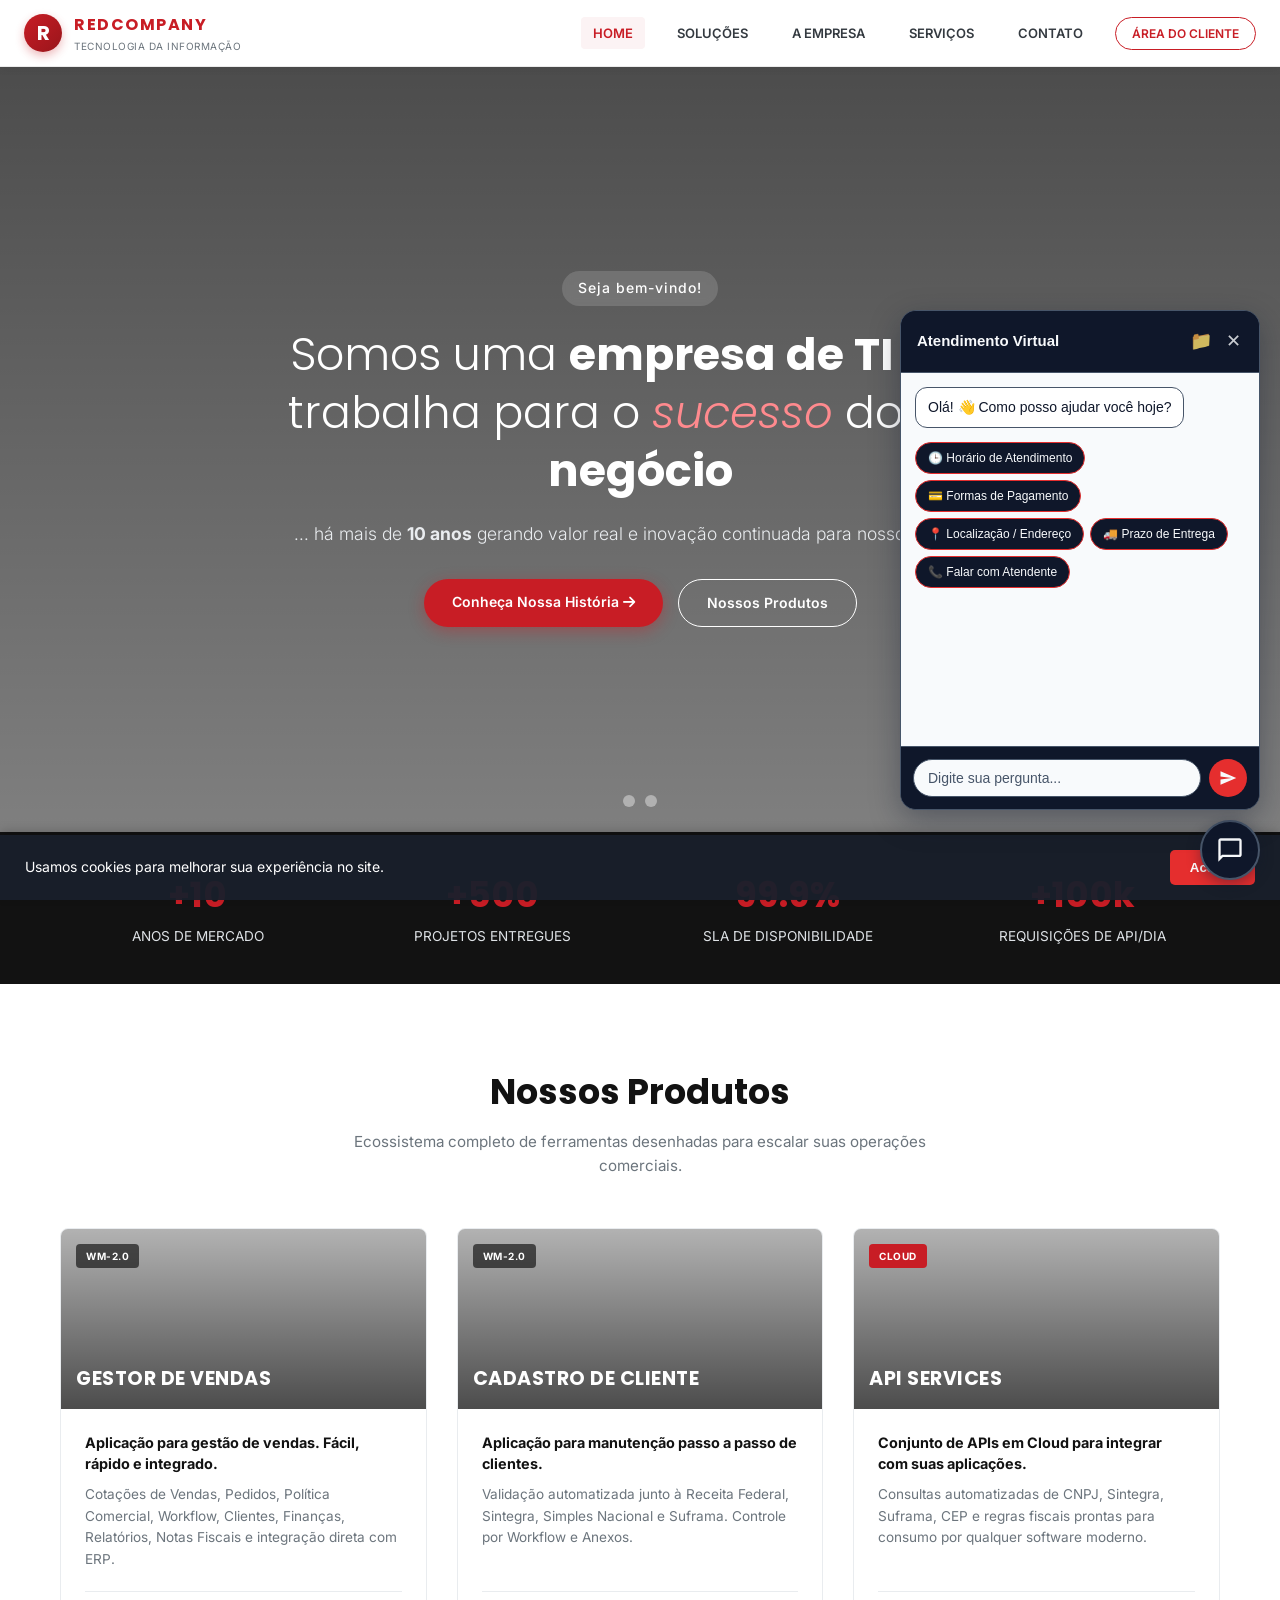
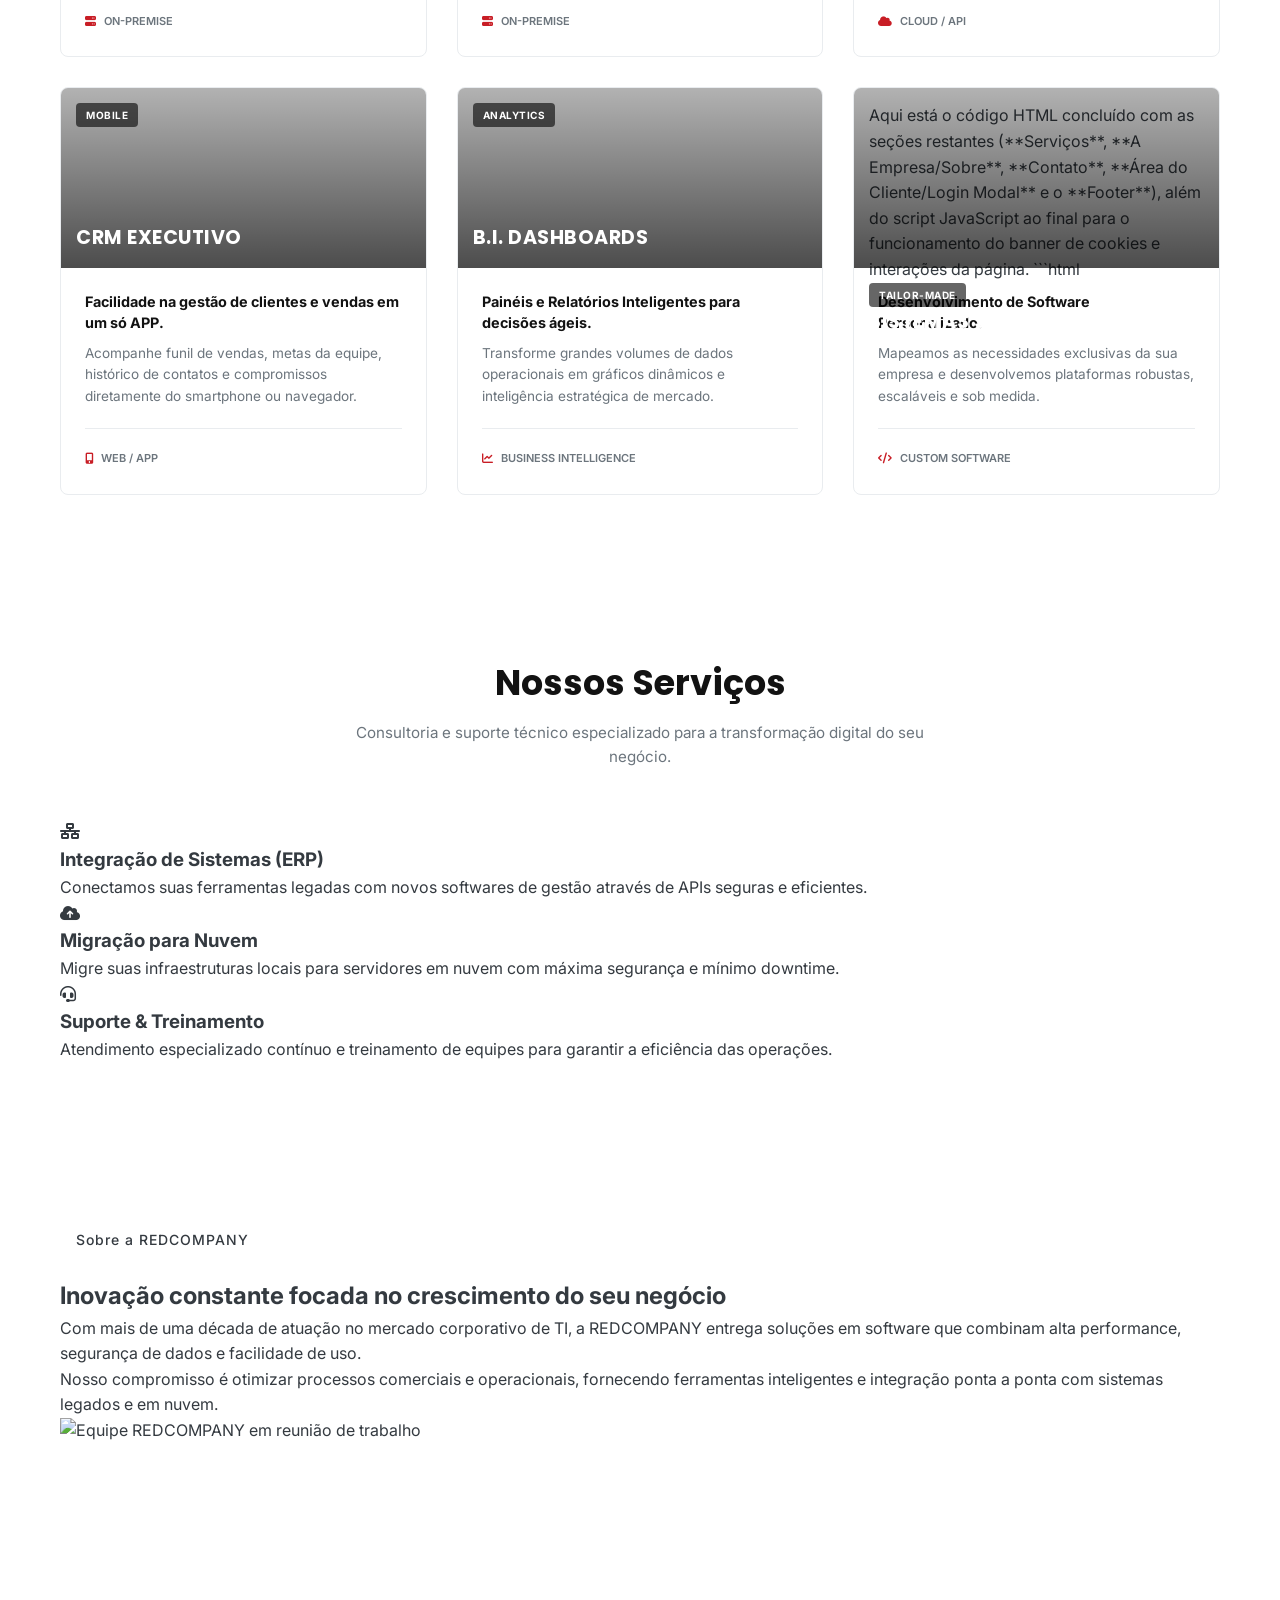
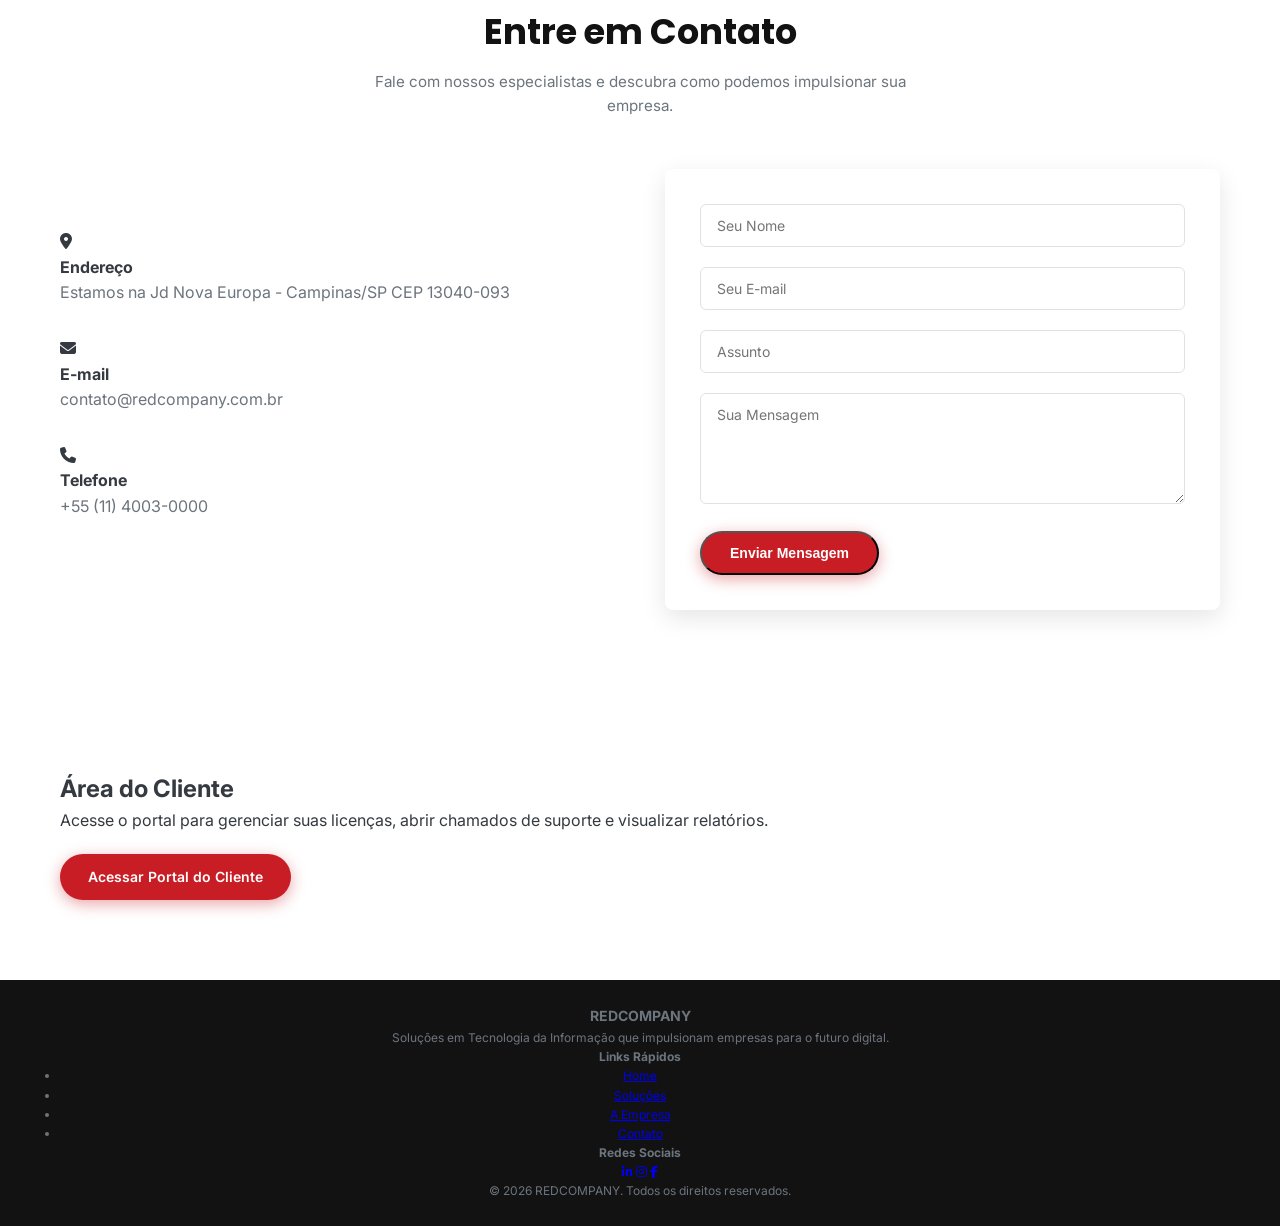
==== index.html @ 2eab1386 "Add files via upload" ====
<!DOCTYPE html>
<html lang="pt-BR">
<head>
    <meta charset="UTF-8">
    <meta name="viewport" content="width=device-width, initial-scale=1.0">
    <title>REDCOMPANY | Soluções em Tecnologia da Informação</title>
    
    <!-- Google Fonts -->
    <link rel="preconnect" href="https://fonts.googleapis.com">
    <link rel="preconnect" href="https://fonts.gstatic.com" crossorigin>
    <link href="https://fonts.googleapis.com/css2?family=Inter:wght@300;400;500;600;700&family=Poppins:wght@400;600;700&display=swap" rel="stylesheet">
    
    <!-- FontAwesome Icons -->
    <link rel="stylesheet" href="https://cdnjs.cloudflare.com/ajax/libs/font-awesome/6.5.1/css/all.min.css">
    
    <!-- Custom CSS -->
    <link rel="stylesheet" href="style.css">
</head>
<body>

<script src="chatbot.js"></script>
<script>
  // Inicializa o chatbot apontando para a sua base de dados extra em JSON
  initChatbot({
    jsonUrl: 'minha-base-dados.json'
  });
</script>

    <!-- Header / Navegação -->
    <header class="navbar" id="header">
        <div class="nav-container">
            <a href="#" class="logo">
                <div class="logo-badge">R</div>
                <div class="logo-text">
                    <span class="brand-name">REDCOMPANY</span>
                    <span class="brand-sub">Tecnologia da Informação</span>
                </div>
            </a>

            <!-- Checkbox Hack para Menu Mobile sem JS -->
            <input type="checkbox" id="menu-toggle" class="menu-toggle-checkbox">
            <label for="menu-toggle" class="mobile-toggle" aria-label="Abrir Menu">
                <i class="fas fa-bars"></i>
            </label>

            <nav class="nav-links" id="nav-menu">
                <ul>
                    <li><a href="#hero" class="nav-link active">Home</a></li>
                    <li><a href="#produtos" class="nav-link">Soluções</a></li>
                    <li><a href="#empresa" class="nav-link">A Empresa</a></li>
                    <li><a href="#servicos" class="nav-link">Serviços</a></li>
                    <li><a href="#contato" class="nav-link">Contato</a></li>
                    <li><a href="#area-cliente" class="btn-primary-outline">Área do Cliente</a></li>
                </ul>
            </nav>
        </div>
    </header>

    <!-- Side Anchor Navigation -->
    <aside class="side-dots-nav">
        <a href="#hero" class="side-link" data-title="Início"><span class="dot"></span></a>
        <a href="#produtos" class="side-link" data-title="Produtos"><span class="dot"></span></a>
        <a href="#empresa" class="side-link" data-title="Sobre Nós"><span class="dot"></span></a>
        <a href="#contato" class="side-link" data-title="Contato"><span class="dot"></span></a>
    </aside>

    <!-- Hero / Slider Section (Carrossel 100% CSS) -->
    <section id="hero" class="hero-slider">
        <div class="slider-wrapper">
            
            <!-- Slide 1 -->
            <div id="slide-1" class="slide" style="background-image: url('https://images.unsplash.com/photo-1497366216548-37526070297c?auto=format&fit=crop&w=1920&q=80');">
                <div class="slide-overlay"></div>
                <div class="slide-content">
                    <span class="badge-subtitle">Seja bem-vindo!</span>
                    <h1>Somos uma <span>empresa de TI</span> que trabalha para o <em>sucesso</em> do seu <strong>negócio</strong></h1>
                    <p>... há mais de <strong>10 anos</strong> gerando valor real e inovação continuada para nossos clientes.</p>
                    <div class="hero-actions">
                        <a href="#empresa" class="btn-hero-primary">Conheça Nossa História <i class="fas fa-arrow-right"></i></a>
                        <a href="#produtos" class="btn-hero-secondary">Nossos Produtos</a>
                    </div>
                </div>
            </div>

            <!-- Slide 2 -->
            <div id="slide-2" class="slide" style="background-image: url('https://images.unsplash.com/photo-1504384308090-c894fdcc538d?auto=format&fit=crop&w=1920&q=80');">
                <div class="slide-overlay"></div>
                <div class="slide-content">
                    <span class="badge-subtitle">Transformação Digital</span>
                    <h1>Sistemas em Nuvem com <span>Alta Performance</span> e Segurança</h1>
                    <p>Potencialize a gestão comercial e a tomada de decisões com nossa suíte de softwares executivos.</p>
                    <div class="hero-actions">
                        <a href="#produtos" class="btn-hero-primary">Explorar Soluções <i class="fas fa-arrow-right"></i></a>
                    </div>
                </div>
            </div>

        </div>

        <!-- Pontos de Navegação do Slider (CSS Anchor Scroll) -->
        <div class="slider-dots">
            <a href="#slide-1" class="dot" aria-label="Slide 1"></a>
            <a href="#slide-2" class="dot" aria-label="Slide 2"></a>
        </div>
    </section>

    <!-- Stats / Metrics Section -->
    <section class="stats-bar" id="empresa">
        <div class="container stats-grid">
            <div class="stat-item">
                <span class="stat-number">+10</span>
                <span class="stat-label">Anos de Mercado</span>
            </div>
            <div class="stat-item">
                <span class="stat-number">+500</span>
                <span class="stat-label">Projetos Entregues</span>
            </div>
            <div class="stat-item">
                <span class="stat-number">99.9%</span>
                <span class="stat-label">SLA de Disponibilidade</span>
            </div>
            <div class="stat-item">
                <span class="stat-number">+100k</span>
                <span class="stat-label">Requisições de API/Dia</span>
            </div>
        </div>
    </section>

    <!-- Section Produtos -->
    <section id="produtos" class="section-padding">
        <div class="container">
            <div class="section-header">
                <h2>Nossos Produtos</h2>
                <p>Ecossistema completo de ferramentas desenhadas para escalar suas operações comerciais.</p>
            </div>

            <div class="cards-grid">
                <!-- Card 1 -->
                <article class="card">
                    <div class="card-image" style="background-image: url('https://images.unsplash.com/photo-1460925895917-afdab827c52f?auto=format&fit=crop&w=600&q=80');">
                        <span class="card-badge">WM-2.0</span>
                        <h3>GESTOR DE VENDAS</h3>
                    </div>
                    <div class="card-content">
                        <p class="card-subtitle">Aplicação para gestão de vendas. Fácil, rápido e integrado.</p>
                        <p class="card-description">Cotações de Vendas, Pedidos, Política Comercial, Workflow, Clientes, Finanças, Relatórios, Notas Fiscais e integração direta com ERP.</p>
                        <div class="card-footer">
                            <span class="tech-tag"><i class="fas fa-server"></i> ON-PREMISE</span>
                        </div>
                    </div>
                </article>

                <!-- Card 2 -->
                <article class="card">
                    <div class="card-image" style="background-image: url('https://images.unsplash.com/photo-1454165804606-c3d57bc86b40?auto=format&fit=crop&w=600&q=80');">
                        <span class="card-badge">WM-2.0</span>
                        <h3>CADASTRO DE CLIENTE</h3>
                    </div>
                    <div class="card-content">
                        <p class="card-subtitle">Aplicação para manutenção passo a passo de clientes.</p>
                        <p class="card-description">Validação automatizada junto à Receita Federal, Sintegra, Simples Nacional e Suframa. Controle por Workflow e Anexos.</p>
                        <div class="card-footer">
                            <span class="tech-tag"><i class="fas fa-server"></i> ON-PREMISE</span>
                        </div>
                    </div>
                </article>

                <!-- Card 3 -->
                <article class="card">
                    <div class="card-image" style="background-image: url('https://images.unsplash.com/photo-1518770660439-4636190af475?auto=format&fit=crop&w=600&q=80');">
                        <span class="card-badge highlight">CLOUD</span>
                        <h3>API SERVICES</h3>
                    </div>
                    <div class="card-content">
                        <p class="card-subtitle">Conjunto de APIs em Cloud para integrar com suas aplicações.</p>
                        <p class="card-description">Consultas automatizadas de CNPJ, Sintegra, Suframa, CEP e regras fiscais prontas para consumo por qualquer software moderno.</p>
                        <div class="card-footer">
                            <span class="tech-tag"><i class="fas fa-cloud"></i> CLOUD / API</span>
                        </div>
                    </div>
                </article>

                <!-- Card 4 -->
                <article class="card">
                    <div class="card-image" style="background-image: url('https://images.unsplash.com/photo-1551836022-d5d88e9218df?auto=format&fit=crop&w=600&q=80');">
                        <span class="card-badge">MOBILE</span>
                        <h3>CRM EXECUTIVO</h3>
                    </div>
                    <div class="card-content">
                        <p class="card-subtitle">Facilidade na gestão de clientes e vendas em um só APP.</p>
                        <p class="card-description">Acompanhe funil de vendas, metas da equipe, histórico de contatos e compromissos diretamente do smartphone ou navegador.</p>
                        <div class="card-footer">
                            <span class="tech-tag"><i class="fas fa-mobile-alt"></i> WEB / APP</span>
                        </div>
                    </div>
                </article>

                <!-- Card 5 -->
                <article class="card">
                    <div class="card-image" style="background-image: url('https://images.unsplash.com/photo-1551288049-bebda4e38f71?auto=format&fit=crop&w=600&q=80');">
                        <span class="card-badge">ANALYTICS</span>
                        <h3>B.I. DASHBOARDS</h3>
                    </div>
                    <div class="card-content">
                        <p class="card-subtitle">Painéis e Relatórios Inteligentes para decisões ágeis.</p>
                        <p class="card-description">Transforme grandes volumes de dados operacionais em gráficos dinâmicos e inteligência estratégica de mercado.</p>
                        <div class="card-footer">
                            <span class="tech-tag"><i class="fas fa-chart-line"></i> BUSINESS INTELLIGENCE</span>
                        </div>
                    </div>
                </article>

                <!-- Card 6 -->
                <article class="card">
                    <div class="card-image" style="background-image: url('https://images.unsplash.com/photo-1531403009284-440f080d1e12?auto=format&fit=crop&w=600&q=80');">
                        Aqui está o código HTML concluído com as seções restantes (**Serviços**, **A Empresa/Sobre**, **Contato**, **Área do Cliente/Login Modal** e o **Footer**), além do script JavaScript ao final para o funcionamento do banner de cookies e interações da página.

```html
                        <span class="card-badge">TAILOR-MADE</span>
                        <h3>SISTEMAS SOB MEDIDA</h3>
                    </div>
                    <div class="card-content">
                        <p class="card-subtitle">Desenvolvimento de Software Personalizado.</p>
                        <p class="card-description">Mapeamos as necessidades exclusivas da sua empresa e desenvolvemos plataformas robustas, escaláveis e sob medida.</p>
                        <div class="card-footer">
                            <span class="tech-tag"><i class="fas fa-code"></i> CUSTOM SOFTWARE</span>
                        </div>
                    </div>
                </article>
            </div>
        </div>
    </section>

    <!-- Section Serviços -->
    <section id="servicos" class="section-padding bg-light">
        <div class="container">
            <div class="section-header">
                <h2>Nossos Serviços</h2>
                <p>Consultoria e suporte técnico especializado para a transformação digital do seu negócio.</p>
            </div>

            <div class="services-grid">
                <div class="service-card">
                    <div class="service-icon">
                        <i class="fas fa-network-wired"></i>
                    </div>
                    <h3>Integração de Sistemas (ERP)</h3>
                    <p>Conectamos suas ferramentas legadas com novos softwares de gestão através de APIs seguras e eficientes.</p>
                </div>

                <div class="service-card">
                    <div class="service-icon">
                        <i class="fas fa-cloud-upload-alt"></i>
                    </div>
                    <h3>Migração para Nuvem</h3>
                    <p>Migre suas infraestruturas locais para servidores em nuvem com máxima segurança e mínimo downtime.</p>
                </div>

                <div class="service-card">
                    <div class="service-icon">
                        <i class="fas fa-headset"></i>
                    </div>
                    <h3>Suporte & Treinamento</h3>
                    <p>Atendimento especializado contínuo e treinamento de equipes para garantir a eficiência das operações.</p>
                </div>
            </div>
        </div>
    </section>

    <!-- Section A Empresa -->
    <section id="empresa-detalhes" class="section-padding">
        <div class="container company-container">
            <div class="company-text">
                <span class="badge-subtitle">Sobre a REDCOMPANY</span>
                <h2>Inovação constante focada no crescimento do seu negócio</h2>
                <p>Com mais de uma década de atuação no mercado corporativo de TI, a REDCOMPANY entrega soluções em software que combinam alta performance, segurança de dados e facilidade de uso.</p>
                <p>Nosso compromisso é otimizar processos comerciais e operacionais, fornecendo ferramentas inteligentes e integração ponta a ponta com sistemas legados e em nuvem.</p>
            </div>
            <div class="company-image">
                <img src="https://images.unsplash.com/photo-1522071820081-009f0129c71c?auto=format&fit=crop&w=800&q=80" alt="Equipe REDCOMPANY em reunião de trabalho">
            </div>
        </div>
    </section>

    <!-- Section Contato -->
    <section id="contato" class="section-padding bg-light">
        <div class="container">
            <div class="section-header">
                <h2>Entre em Contato</h2>
                <p>Fale com nossos especialistas e descubra como podemos impulsionar sua empresa.</p>
            </div>

            <div class="contact-grid">
                <div class="contact-info">
                    <div class="info-item">
                        <i class="fas fa-map-marker-alt"></i>
                        <div>
                            <h4>Endereço</h4>
                            <p>Estamos na Jd Nova Europa - Campinas/SP CEP 13040-093</p>
                        </div>
                    </div>

                    <div class="info-item">
                        <i class="fas fa-envelope"></i>
                        <div>
                            <h4>E-mail</h4>
                            <p>contato@redcompany.com.br</p>
                        </div>
                    </div>

                    <div class="info-item">
                        <i class="fas fa-phone"></i>
                        <div>
                            <h4>Telefone</h4>
                            <p>+55 (11) 4003-0000</p>
                        </div>
                    </div>
                </div>

                <form class="contact-form">
                    <div class="form-group">
                        <input type="text" placeholder="Seu Nome" required>
                    </div>
                    <div class="form-group">
                        <input type="email" placeholder="Seu E-mail" required>
                    </div>
                    <div class="form-group">
                        <input type="text" placeholder="Assunto">
                    </div>
                    <div class="form-group">
                        <textarea rows="5" placeholder="Sua Mensagem" required></textarea>
                    </div>
                    <button type="submit" class="btn-hero-primary">Enviar Mensagem</button>
                </form>
            </div>
        </div>
    </section>

    <!-- Section Área do Cliente (Acesso) -->
    <section id="area-cliente" class="section-padding">
        <div class="container text-center">
            <h2>Área do Cliente</h2>
            <p>Acesse o portal para gerenciar suas licenças, abrir chamados de suporte e visualizar relatórios.</p>
            <a href="#" class="btn-hero-primary" style="margin-top: 20px; display: inline-block;">Acessar Portal do Cliente</a>
        </div>
    </section>

    <!-- Footer -->
    <footer class="footer">
        <div class="container footer-grid">
            <div class="footer-brand">
                <h3>REDCOMPANY</h3>
                <p>Soluções em Tecnologia da Informação que impulsionam empresas para o futuro digital.</p>
            </div>
            <div class="footer-links">
                <h4>Links Rápidos</h4>
                <ul>
                    <li><a href="#hero">Home</a></li>
                    <li><a href="#produtos">Soluções</a></li>
                    <li><a href="#empresa">A Empresa</a></li>
                    <li><a href="#contato">Contato</a></li>
                </ul>
            </div>
            <div class="footer-social">
                <h4>Redes Sociais</h4>
                <div class="social-icons">
                    <a href="#" aria-label="LinkedIn"><i class="fab fa-linkedin-in"></i></a>
                    <a href="#" aria-label="Instagram"><i class="fab fa-instagram"></i></a>
                    <a href="#" aria-label="Facebook"><i class="fab fa-facebook-f"></i></a>
                </div>
            </div>
        </div>
        <div class="footer-bottom">
            <p>&copy; 2026 REDCOMPANY. Todos os direitos reservados.</p>
        </div>
    </footer>

    <div id="cookie-banner" class="banner-cookies">
    <p>Usamos cookies para melhorar sua experiência no site.</p>
    <button id="btn-aceitar" class="btn-cookies">Aceitar</button>
</div>


</body>
</html>
---- style.css ----
.banner-cookies {
    position: fixed; /* Mantém a barra fixa mesmo ao rolar a página */
    bottom: 0;
    left: 0;
    width: 100%;
    background-color: rgba(26, 32, 44, 0.95); /* Fundo escuro com leve transparência */
    color: #ffffff;
    padding: 15px 25px;
    display: flex;
    justify-content: space-between;
    align-items: center;
    gap: 20px;
    box-shadow: 0 -4px 10px rgba(0, 0, 0, 0.2);
    z-index: 9999; /* Garante que fique sobre todos os outros elementos */
    font-size: 14px;
}

/* Botão de aceite */
.btn-cookies {
    background-color: #E52E2E;
    color: #ffffff;
    border: none;
    padding: 10px 20px;
    border-radius: 5px;
    font-weight: bold;
    cursor: pointer;
    white-space: nowrap; /* Impede que o texto do botão quebre em duas linhas */
    transition: background-color 0.3s ease;
}

.btn-cookies:hover {
    background-color: #941919;
}

/* Classe utilitária para ocultar o banner */
.oculto {
    display: none !important;

}  

/* ==========================================================================
   Design System & Variáveis Global
   ========================================================================== */
:root {
    --primary: #c81d25;
    --primary-dark: #99151b;
    --primary-light: #f8d7da;
    --dark: #121212;
    --dark-surface: #1e1e1e;
    --gray-100: #f8f9fa;
    --gray-200: #e9ecef;
    --gray-300: #dee2e6;
    --gray-600: #6c757d;
    --gray-800: #343a40;
    --white: #ffffff;
    
    --font-main: 'Inter', sans-serif;
    --font-heading: 'Poppins', sans-serif;

    --transition: all 0.3s ease-in-out;
    --shadow-sm: 0 2px 8px rgba(0,0,0,0.06);
    --shadow-md: 0 8px 24px rgba(0,0,0,0.1);
    --shadow-lg: 0 16px 32px rgba(0,0,0,0.15);
    --radius: 8px;
}

/* Reset Moderno */
*, *::before, *::after {
    margin: 0;
    padding: 0;
    box-sizing: border-box;
}

html {
    scroll-behavior: smooth;
}

body {
    font-family: var(--font-main);
    color: var(--gray-800);
    background-color: var(--white);
    line-height: 1.6;
    overflow-x: hidden;
}

.container {
    max-width: 1200px;
    margin: 0 auto;
    padding: 0 20px;
}

/* ==========================================================================
   Header & Navbar (Glassmorphism & Menu Hamburger 100% CSS)
   ========================================================================== */
.navbar {
    position: sticky;
    top: 0;
    left: 0;
    width: 100%;
    z-index: 1000;
    background: rgba(255, 255, 255, 0.95);
    backdrop-filter: blur(10px);
    border-bottom: 1px solid rgba(0, 0, 0, 0.08);
    box-shadow: var(--shadow-sm);
}

.nav-container {
    max-width: 1280px;
    margin: 0 auto;
    display: flex;
    justify-content: space-between;
    align-items: center;
    padding: 12px 24px;
}

.logo {
    display: flex;
    align-items: center;
    gap: 12px;
    text-decoration: none;
}

.logo-badge {
    width: 38px;
    height: 38px;
    background: linear-gradient(135deg, var(--primary), var(--primary-dark));
    color: var(--white);
    font-family: var(--font-heading);
    font-weight: 700;
    font-size: 20px;
    display: flex;
    align-items: center;
    justify-content: center;
    border-radius: 50%;
    box-shadow: 0 4px 10px rgba(200, 29, 37, 0.3);
}

.logo-text {
    display: flex;
    flex-direction: column;
}

.brand-name {
    font-family: var(--font-heading);
    font-weight: 700;
    font-size: 16px;
    color: var(--primary);
    letter-spacing: 1.5px;
}

.brand-sub {
    font-size: 10px;
    color: var(--gray-600);
    text-transform: uppercase;
    letter-spacing: 0.5px;
}

.nav-links ul {
    display: flex;
    list-style: none;
    align-items: center;
    gap: 20px;
}

.nav-link {
    text-decoration: none;
    color: var(--gray-800);
    font-size: 13px;
    font-weight: 600;
    text-transform: uppercase;
    padding: 8px 12px;
    border-radius: 4px;
    transition: var(--transition);
}

.nav-link:hover, .nav-link.active {
    color: var(--primary);
    background-color: rgba(200, 29, 37, 0.05);
}

.btn-primary-outline {
    text-decoration: none;
    color: var(--primary);
    border: 1.5px solid var(--primary);
    padding: 8px 16px;
    border-radius: 20px;
    font-size: 12px;
    font-weight: 600;
    text-transform: uppercase;
    transition: var(--transition);
}

.btn-primary-outline:hover {
    background-color: var(--primary);
    color: var(--white);
}

/* Oculta Checkbox para controle Mobile */
.menu-toggle-checkbox {
    display: none;
}

.mobile-toggle {
    display: none;
    font-size: 22px;
    color: var(--gray-800);
    cursor: pointer;
}

/* ==========================================================================
   Navegação Lateral Direita (Side Dots Nav)
   ========================================================================== */
.side-dots-nav {
    position: fixed;
    right: 20px;
    top: 50%;
    transform: translateY(-50%);
    z-index: 900;
    display: flex;
    flex-direction: column;
    gap: 16px;
}

.side-link {
    position: relative;
    display: flex;
    align-items: center;
    text-decoration: none;
}

.side-link .dot {
    width: 10px;
    height: 10px;
    border-radius: 50%;
    background-color: rgba(0, 0, 0, 0.2);
    border: 2px solid transparent;
    transition: var(--transition);
}

.side-link:hover .dot {
    background-color: var(--primary);
    transform: scale(1.3);
}

.side-link::before {
    content: attr(data-title);
    position: absolute;
    right: 22px;
    background: var(--dark);
    color: var(--white);
    padding: 4px 8px;
    border-radius: 4px;
    font-size: 11px;
    white-space: nowrap;
    opacity: 0;
    pointer-events: none;
    transition: var(--transition);
}

.side-link:hover::before {
    opacity: 1;
    right: 28px;
}

/* ==========================================================================
   Hero Section / Slider (100% CSS Scroll Snap)
   ========================================================================== */
.hero-slider {
    position: relative;
    height: 85vh;
    min-height: 550px;
}

.slider-wrapper {
    display: flex;
    width: 100%;
    height: 100%;
    overflow-x: auto;
    scroll-snap-type: x mandatory;
    scroll-behavior: smooth;
    scrollbar-width: none; /* Firefox */
}

.slider-wrapper::-webkit-scrollbar {
    display: none; /* Chrome/Safari */
}

.slide {
    flex: 0 0 100%;
    width: 100%;
    height: 100%;
    scroll-snap-align: start;
    background-size: cover;
    background-position: center;
    position: relative;
    display: flex;
    align-items: center;
    justify-content: center;
}

.slide-overlay {
    position: absolute;
    inset: 0;
    background: linear-gradient(180deg, rgba(0, 0, 0, 0.7) 0%, rgba(0, 0, 0, 0.5) 100%);
}

.slide-content {
    position: relative;
    z-index: 2;
    max-width: 850px;
    text-align: center;
    color: var(--white);
    padding: 0 20px;
}

.badge-subtitle {
    display: inline-block;
    padding: 6px 16px;
    background: rgba(255, 255, 255, 0.15);
    backdrop-filter: blur(5px);
    border-radius: 20px;
    font-size: 14px;
    font-weight: 500;
    margin-bottom: 20px;
    letter-spacing: 1px;
}

.slide-content h1 {
    font-family: var(--font-heading);
    font-size: 2.8rem;
    font-weight: 300;
    line-height: 1.3;
    margin-bottom: 20px;
}

.slide-content h1 span, .slide-content h1 strong {
    font-weight: 700;
    color: var(--white);
}

.slide-content h1 em {
    font-style: italic;
    color: #ff8a8e;
}

.slide-content p {
    font-size: 1.1rem;
    font-weight: 300;
    color: var(--gray-200);
    margin-bottom: 30px;
}

.hero-actions {
    display: flex;
    gap: 15px;
    justify-content: center;
}

.btn-hero-primary {
    background-color: var(--primary);
    color: var(--white);
    padding: 12px 28px;
    border-radius: 30px;
    text-decoration: none;
    font-weight: 600;
    font-size: 14px;
    transition: var(--transition);
    box-shadow: 0 4px 15px rgba(200, 29, 37, 0.4);
}

.btn-hero-primary:hover {
    background-color: var(--primary-dark);
    transform: translateY(-2px);
}

.btn-hero-secondary {
    background: transparent;
    color: var(--white);
    border: 1px solid var(--white);
    padding: 12px 28px;
    border-radius: 30px;
    text-decoration: none;
    font-weight: 600;
    font-size: 14px;
    transition: var(--transition);
}

.btn-hero-secondary:hover {
    background: var(--white);
    color: var(--dark);
}

/* Pontos de Navegação do Slider */
.slider-dots {
    position: absolute;
    bottom: 25px;
    left: 50%;
    transform: translateX(-50%);
    display: flex;
    gap: 10px;
    z-index: 10;
}

.slider-dots .dot {
    width: 12px;
    height: 12px;
    border-radius: 50%;
    background: rgba(255, 255, 255, 0.4);
    transition: var(--transition);
}

.slider-dots .dot:hover {
    background: var(--white);
    transform: scale(1.2);
}

/* ==========================================================================
   Barra de Estatísticas
   ========================================================================== */
.stats-bar {
    background-color: var(--dark);
    color: var(--white);
    padding: 35px 0;
}

.stats-grid {
    display: grid;
    grid-template-columns: repeat(auto-fit, minmax(200px, 1fr));
    gap: 20px;
    text-align: center;
}

.stat-number {
    display: block;
    font-family: var(--font-heading);
    font-size: 2.2rem;
    font-weight: 700;
    color: var(--primary);
}

.stat-label {
    font-size: 0.85rem;
    color: var(--gray-300);
    text-transform: uppercase;
}

/* ==========================================================================
   Seção de Produtos e Cards
   ========================================================================== */
.section-padding {
    padding: 80px 0;
}

.section-header {
    text-align: center;
    max-width: 600px;
    margin: 0 auto 50px;
}

.section-header h2 {
    font-family: var(--font-heading);
    font-size: 2.2rem;
    color: var(--dark);
    margin-bottom: 10px;
}

.section-header p {
    color: var(--gray-600);
    font-size: 0.95rem;
}

.cards-grid {
    display: grid;
    grid-template-columns: repeat(auto-fit, minmax(320px, 1fr));
    gap: 30px;
}

.card {
    background: var(--white);
    border-radius: var(--radius);
    border: 1px solid var(--gray-200);
    overflow: hidden;
    display: flex;
    flex-direction: column;
    transition: var(--transition);
}

.card:hover {
    transform: translateY(-8px);
    box-shadow: var(--shadow-lg);
    border-color: rgba(200, 29, 37, 0.2);
}

.card-image {
    height: 180px;
    background-size: cover;
    background-position: center;
    position: relative;
    padding: 15px;
    display: flex;
    flex-direction: column;
    justify-content: space-between;
}

.card-image::before {
    content: '';
    position: absolute;
    inset: 0;
    background: linear-gradient(180deg, rgba(0, 0, 0, 0.3) 0%, rgba(0, 0, 0, 0.7) 100%);
}

.card-badge {
    position: relative;
    z-index: 2;
    align-self: flex-start;
    background: rgba(0, 0, 0, 0.6);
    color: var(--white);
    padding: 4px 10px;
    font-size: 10px;
    font-weight: 700;
    border-radius: 4px;
    letter-spacing: 0.5px;
}

.card-badge.highlight {
    background: var(--primary);
}

.card-image h3 {
    position: relative;
    z-index: 2;
    color: var(--white);
    font-family: var(--font-heading);
    font-size: 1.2rem;
    letter-spacing: 0.5px;
}

.card-content {
    padding: 24px;
    display: flex;
    flex-direction: column;
    flex-grow: 1;
}

.card-subtitle {
    font-size: 0.9rem;
    font-weight: 700;
    color: var(--dark);
    margin-bottom: 10px;
    line-height: 1.4;
}

.card-description {
    font-size: 0.85rem;
    color: var(--gray-600);
    margin-bottom: 20px;
    flex-grow: 1;
}

.card-footer {
    padding-top: 15px;
    border-top: 1px solid var(--gray-200);
}

.tech-tag {
    font-size: 11px;
    font-weight: 600;
    color: var(--gray-600);
}

.tech-tag i {
    margin-right: 5px;
    color: var(--primary);
}

/* ==========================================================================
   Contato Section & Form
   ========================================================================== */
.contact-section {
    background-color: var(--gray-100);
    padding: 80px 0;
}

.contact-grid {
    display: grid;
    grid-template-columns: 1fr 1fr;
    gap: 50px;
    align-items: center;
}

.contact-info h2 {
    font-family: var(--font-heading);
    font-size: 2.2rem;
    color: var(--dark);
    margin-bottom: 15px;
}

.contact-info p {
    color: var(--gray-600);
    margin-bottom: 30px;
}

.contact-details {
    display: flex;
    flex-direction: column;
    gap: 20px;
}

.detail-item {
    display: flex;
    align-items: center;
    gap: 15px;
}

.detail-item i {
    width: 45px;
    height: 45px;
    background: var(--white);
    color: var(--primary);
    border-radius: 50%;
    display: flex;
    align-items: center;
    justify-content: center;
    box-shadow: var(--shadow-sm);
}

.contact-form {
    background: var(--white);
    padding: 35px;
    border-radius: var(--radius);
    box-shadow: var(--shadow-md);
}

.form-group {
    margin-bottom: 20px;
}

.form-group input, .form-group textarea {
    width: 100%;
    padding: 12px 16px;
    border: 1px solid var(--gray-300);
    border-radius: 6px;
    font-family: var(--font-main);
    font-size: 14px;
    transition: var(--transition);
}

.form-group input:focus, .form-group textarea:focus {
    outline: none;
    border-color: var(--primary);
    box-shadow: 0 0 0 3px rgba(200, 29, 37, 0.1);
}

.btn-submit {
    width: 100%;
    background-color: var(--dark);
    color: var(--white);
    border: none;
    padding: 14px;
    border-radius: 6px;
    font-weight: 600;
    font-size: 14px;
    cursor: pointer;
    transition: var(--transition);
}

.btn-submit:hover {
    background-color: var(--primary);
}

/* Footer */
footer {
    background: var(--dark);
    color: var(--gray-600);
    padding: 25px 0;
    text-align: center;
    font-size: 12px;
}

/* Botão Flutuante */
.floating-btn {
    position: fixed;
    bottom: 25px;
    right: 25px;
    background-color: var(--dark);
    color: var(--white);
    padding: 12px 20px;
    border-radius: 30px;
    text-decoration: none;
    font-size: 12px;
    font-weight: 600;
    display: flex;
    align-items: center;
    gap: 8px;
    box-shadow: var(--shadow-md);
    z-index: 999;
    transition: var(--transition);
}

.floating-btn:hover {
    background-color: var(--primary);
    transform: scale(1.05);
}

/* ==========================================================================
   Responsividade & Funcionalidades CSS Puramente Nativas
   ========================================================================== */
@media (max-width: 992px) {
    .contact-grid

    /* Container do Banner */
.banner-box {
  position: fixed;
  bottom: 20px;
  right: 20px;
  width: 280px;               /* Tamanho compacto */
  background-color: #0F172A; /* Azul escuro / Fundo principal */
  color: #F8FAFC;            /* Texto claro */
  padding: 16px;
  border-radius: 16px;        /* Bordas arredondadas */
  box-shadow: 0 10px 25px rgba(0, 0, 0, 0.3); /* Sombra marcante atrás */
  border: 1px solid #475569;  /* Borda sutil de apoio */
  z-index: 9999;
  font-family: sans-serif;
  
  /* Animação suave para sumir */
  transition: opacity 0.3s ease, transform 0.3s ease;
}

.banner-box p {
  margin: 0 0 12px 0;
  font-size: 14px;
  line-height: 1.4;
  color: #F8FAFC;
}

/* Botões */
.banner-actions {
  display: flex;
  justify-content: flex-end;
}

.btn-primary {
  background-color: #E52E2E; /* Vermelho destacado */
  color: #F8FAFC;
  border: none;
  padding: 8px 16px;
  border-radius: 20px;       /* Botão bem redondo */
  font-weight: bold;
  cursor: pointer;
  transition: background-color 0.2s ease;
}

.btn-primary:hover {
  background-color: #2563EB; /* Transição para o azul ao passar o mouse */
}

/* Classe aplicada via JS para fechar */
.banner-box.hidden {
  opacity: 0;
  transform: translateY(20px);
  pointer-events: none;
}

}
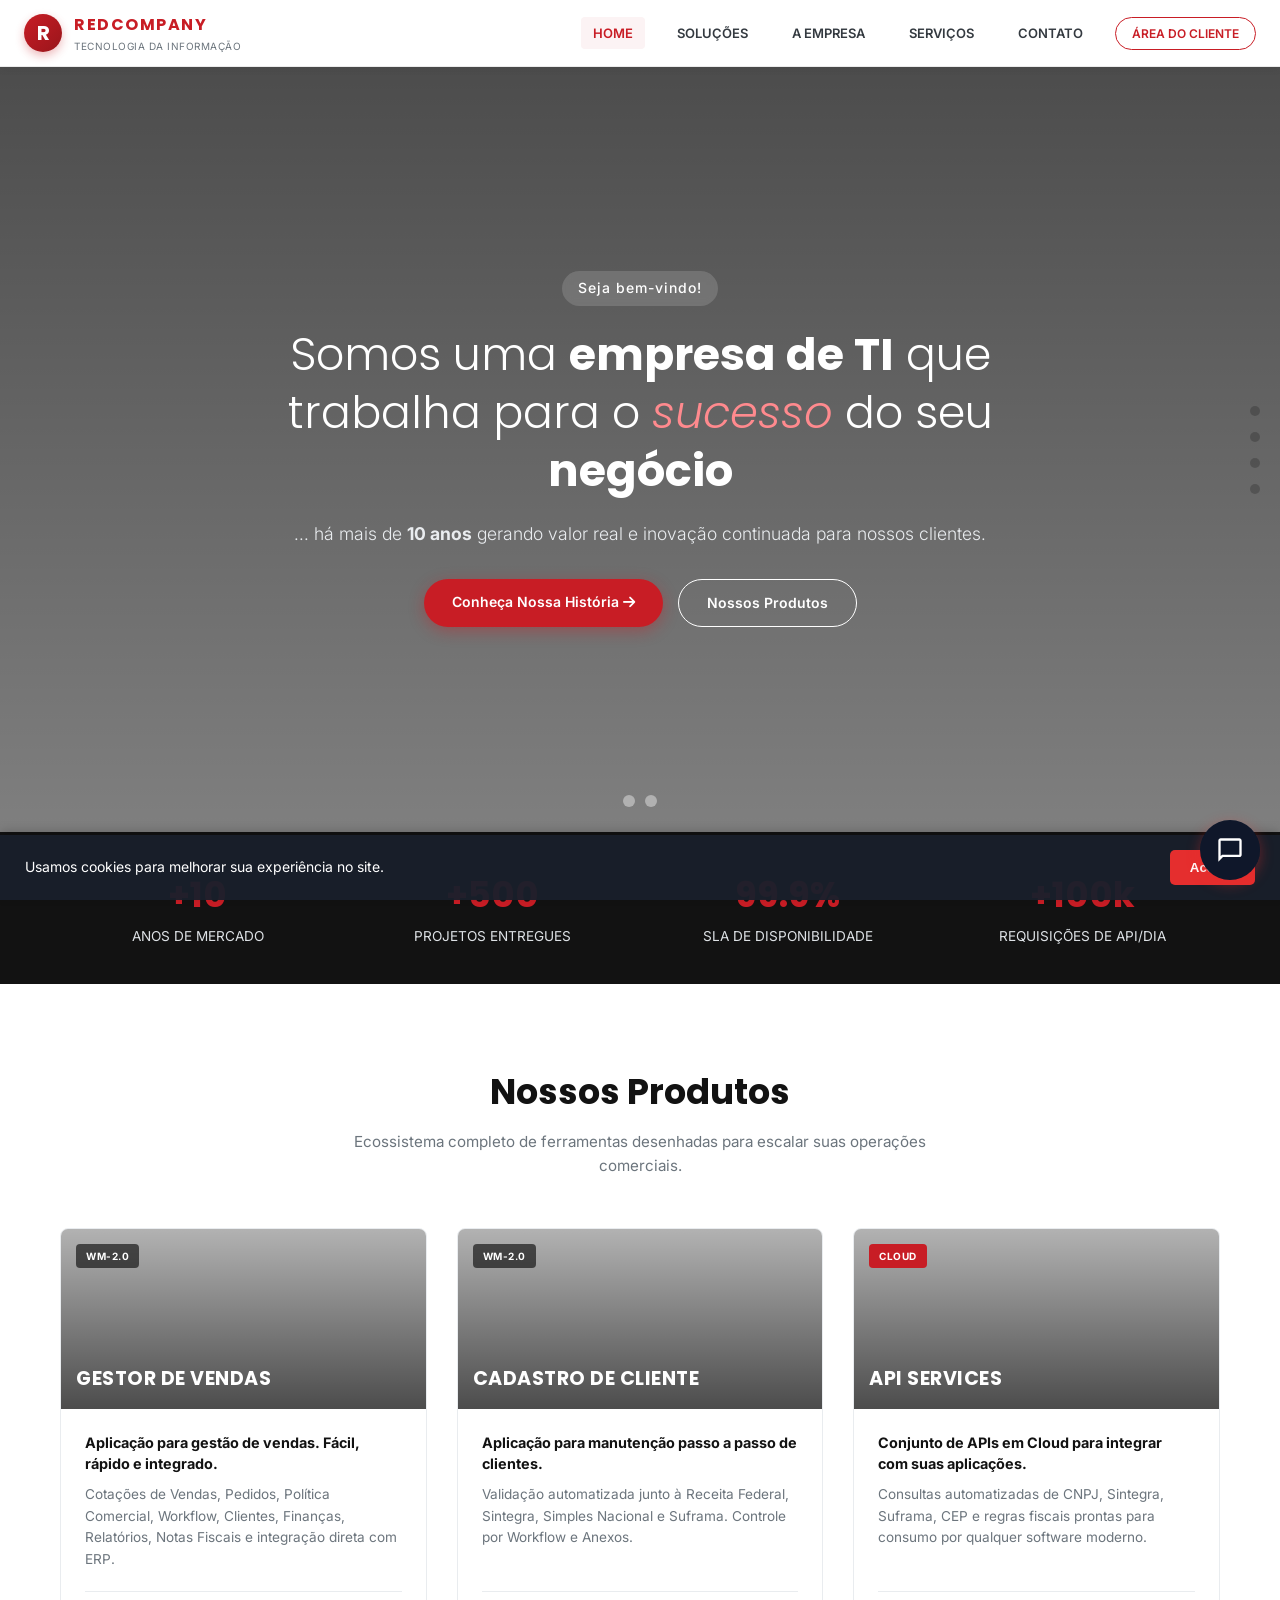
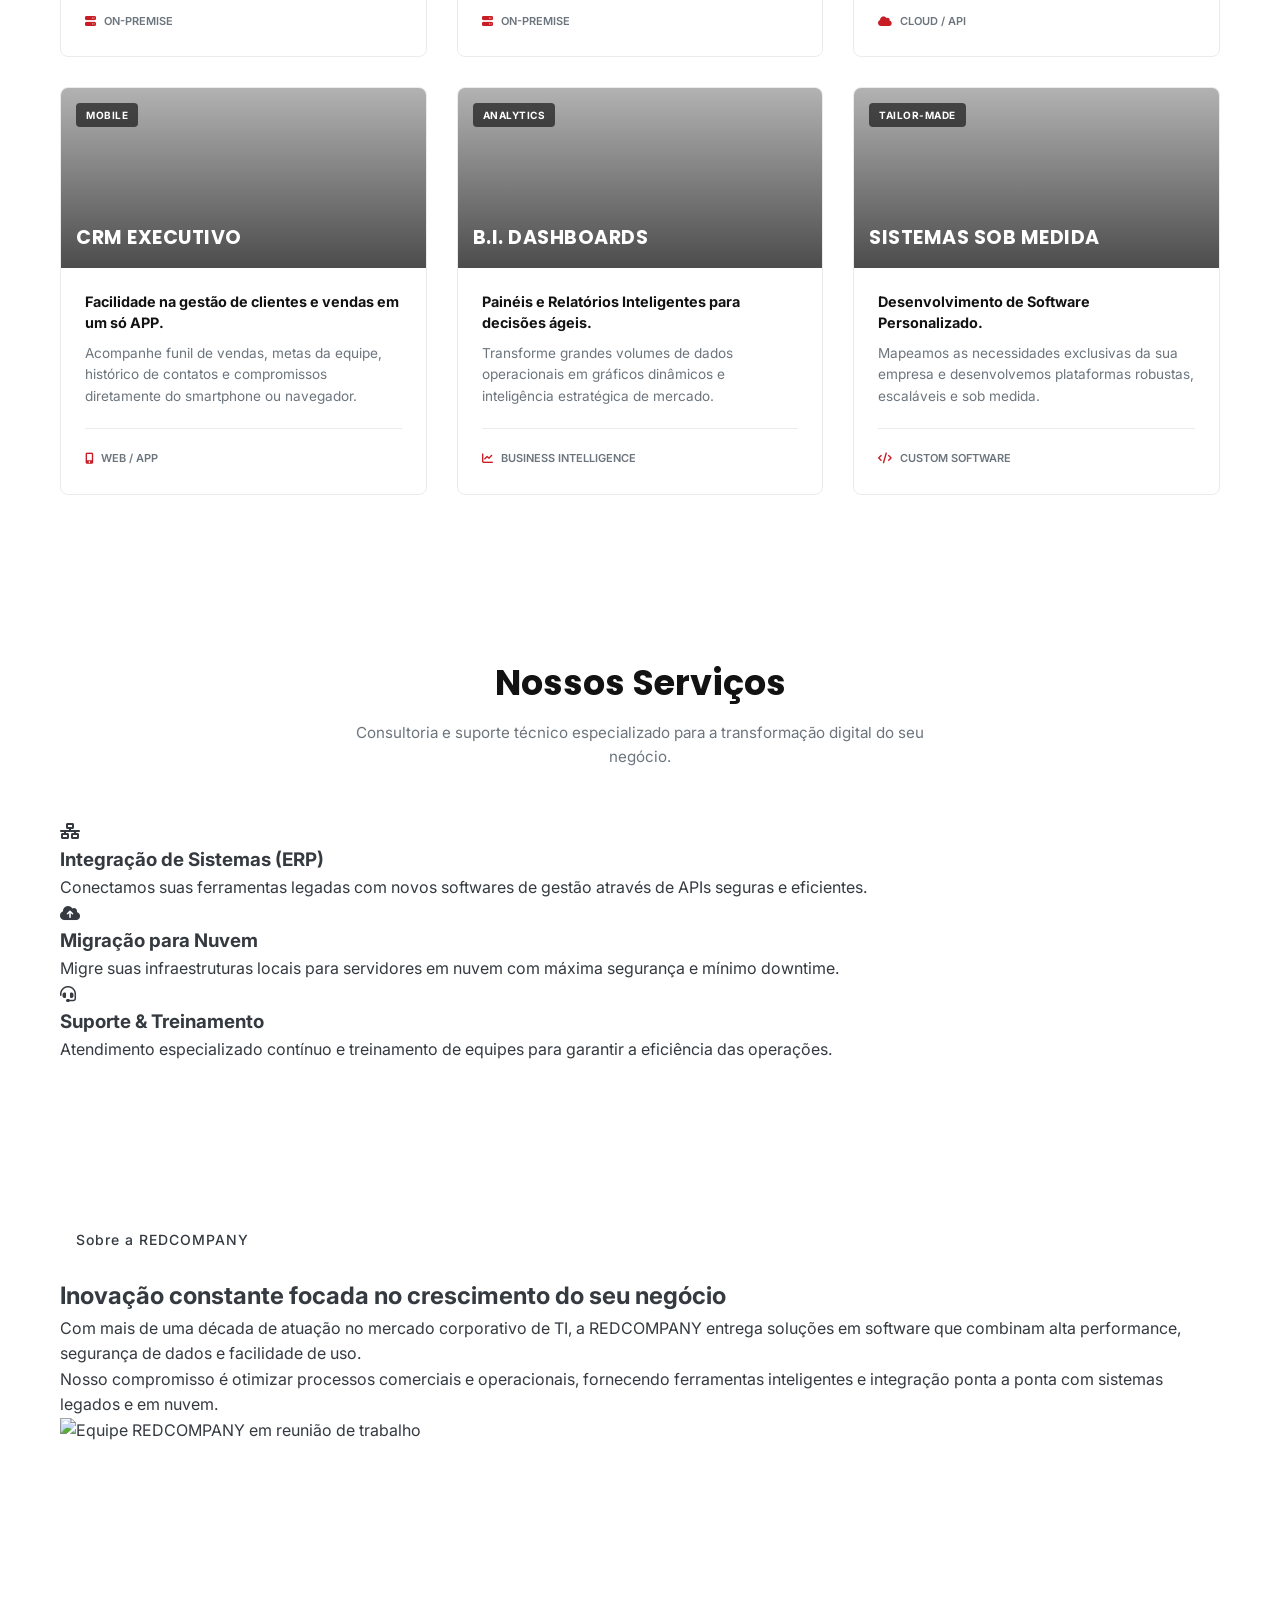
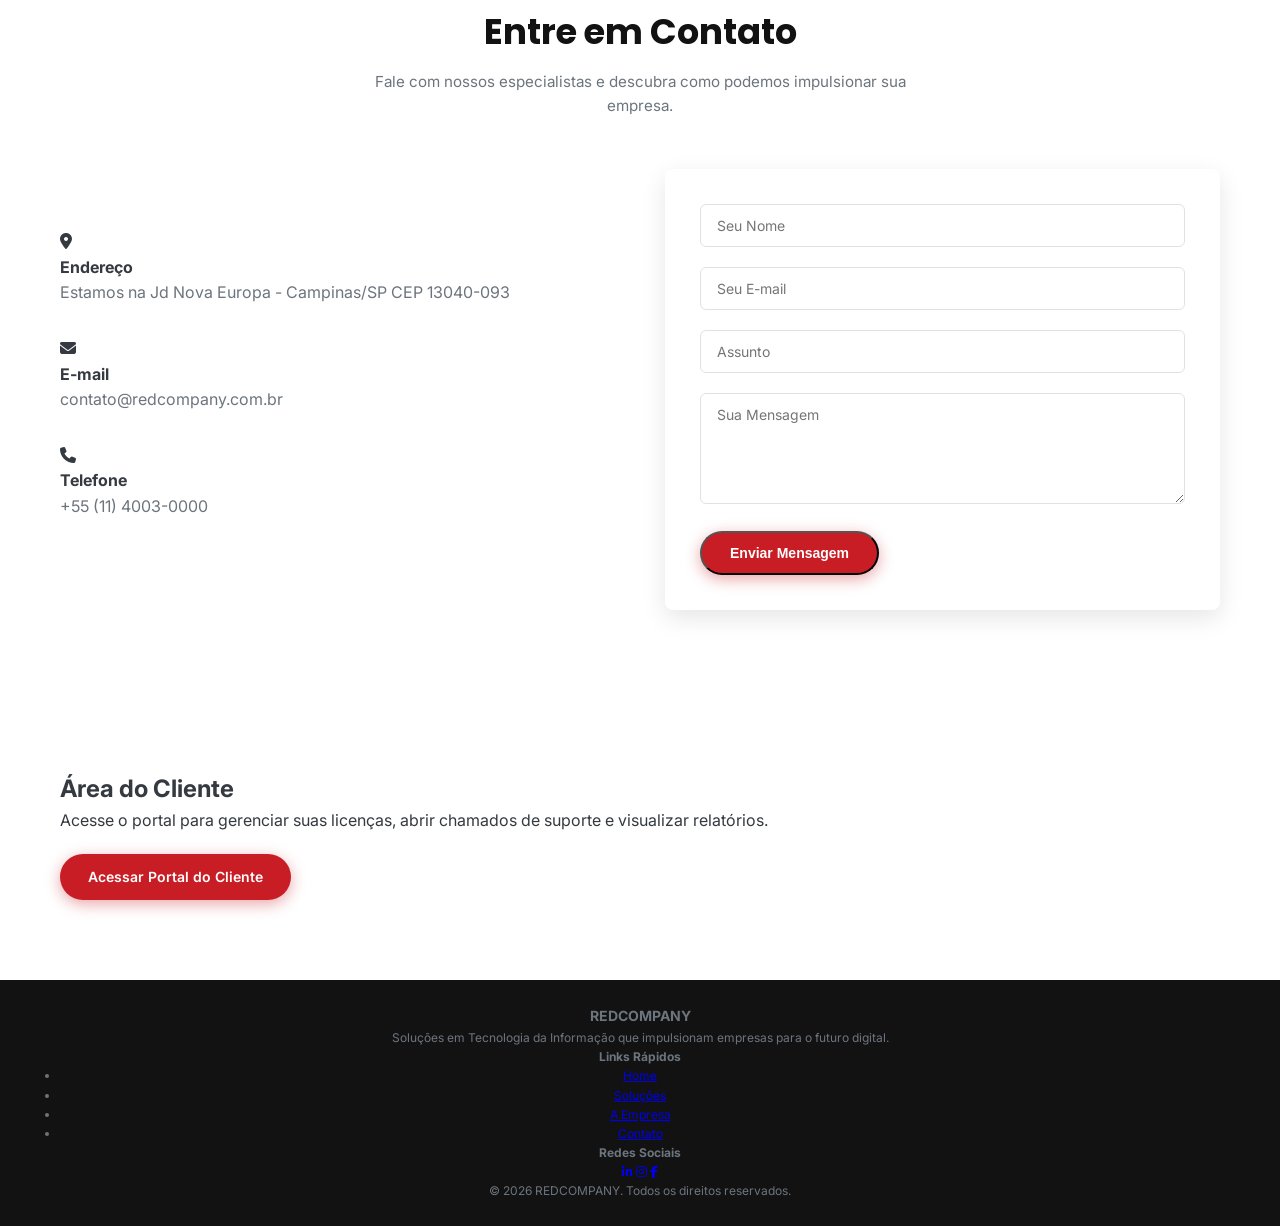
==== commit 85dec232: "Update index.html" ====
--- a/index.html
+++ b/index.html
@@ -213,9 +213,7 @@
                 <!-- Card 6 -->
                 <article class="card">
                     <div class="card-image" style="background-image: url('https://images.unsplash.com/photo-1531403009284-440f080d1e12?auto=format&fit=crop&w=600&q=80');">
-                        Aqui está o código HTML concluído com as seções restantes (**Serviços**, **A Empresa/Sobre**, **Contato**, **Área do Cliente/Login Modal** e o **Footer**), além do script JavaScript ao final para o funcionamento do banner de cookies e interações da página.
-
-```html
+
                         <span class="card-badge">TAILOR-MADE</span>
                         <h3>SISTEMAS SOB MEDIDA</h3>
                     </div>
@@ -230,6 +228,8 @@
             </div>
         </div>
     </section>
+
+    
 
     <!-- Section Serviços -->
     <section id="servicos" class="section-padding bg-light">
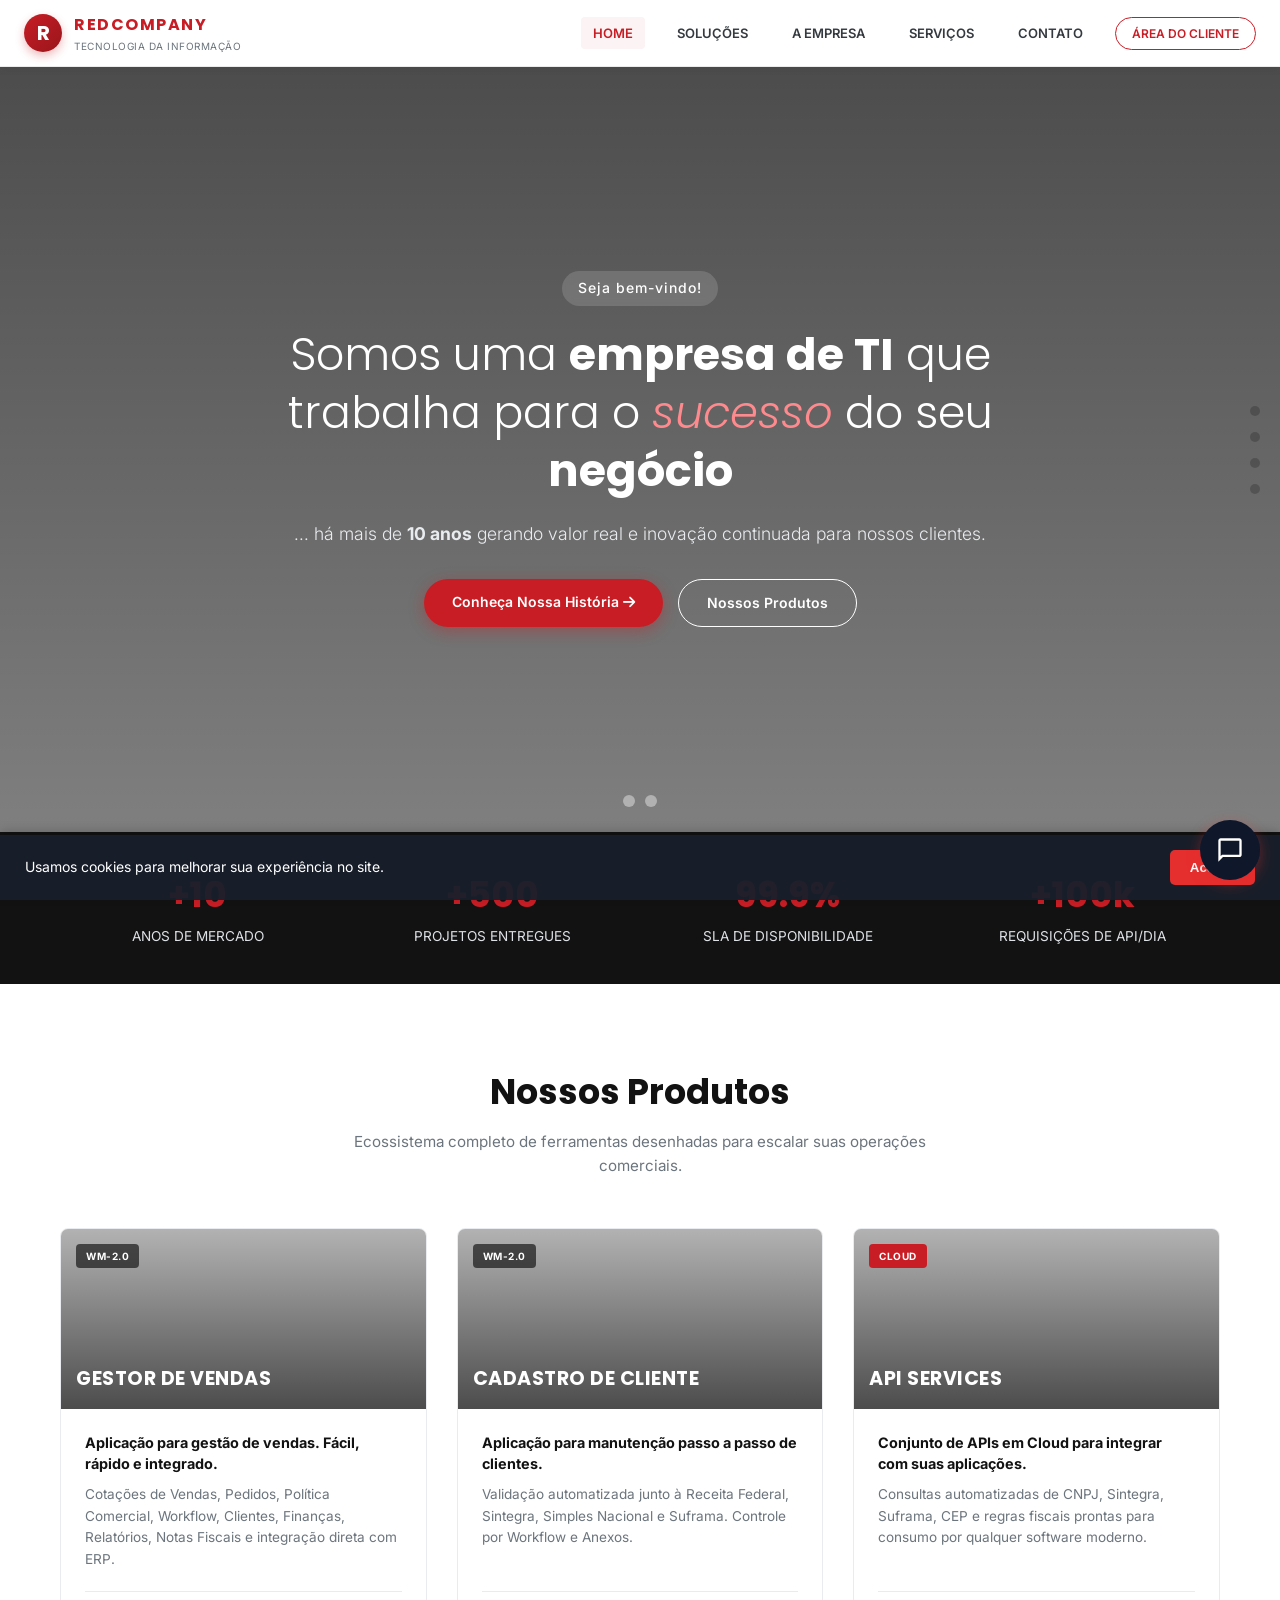
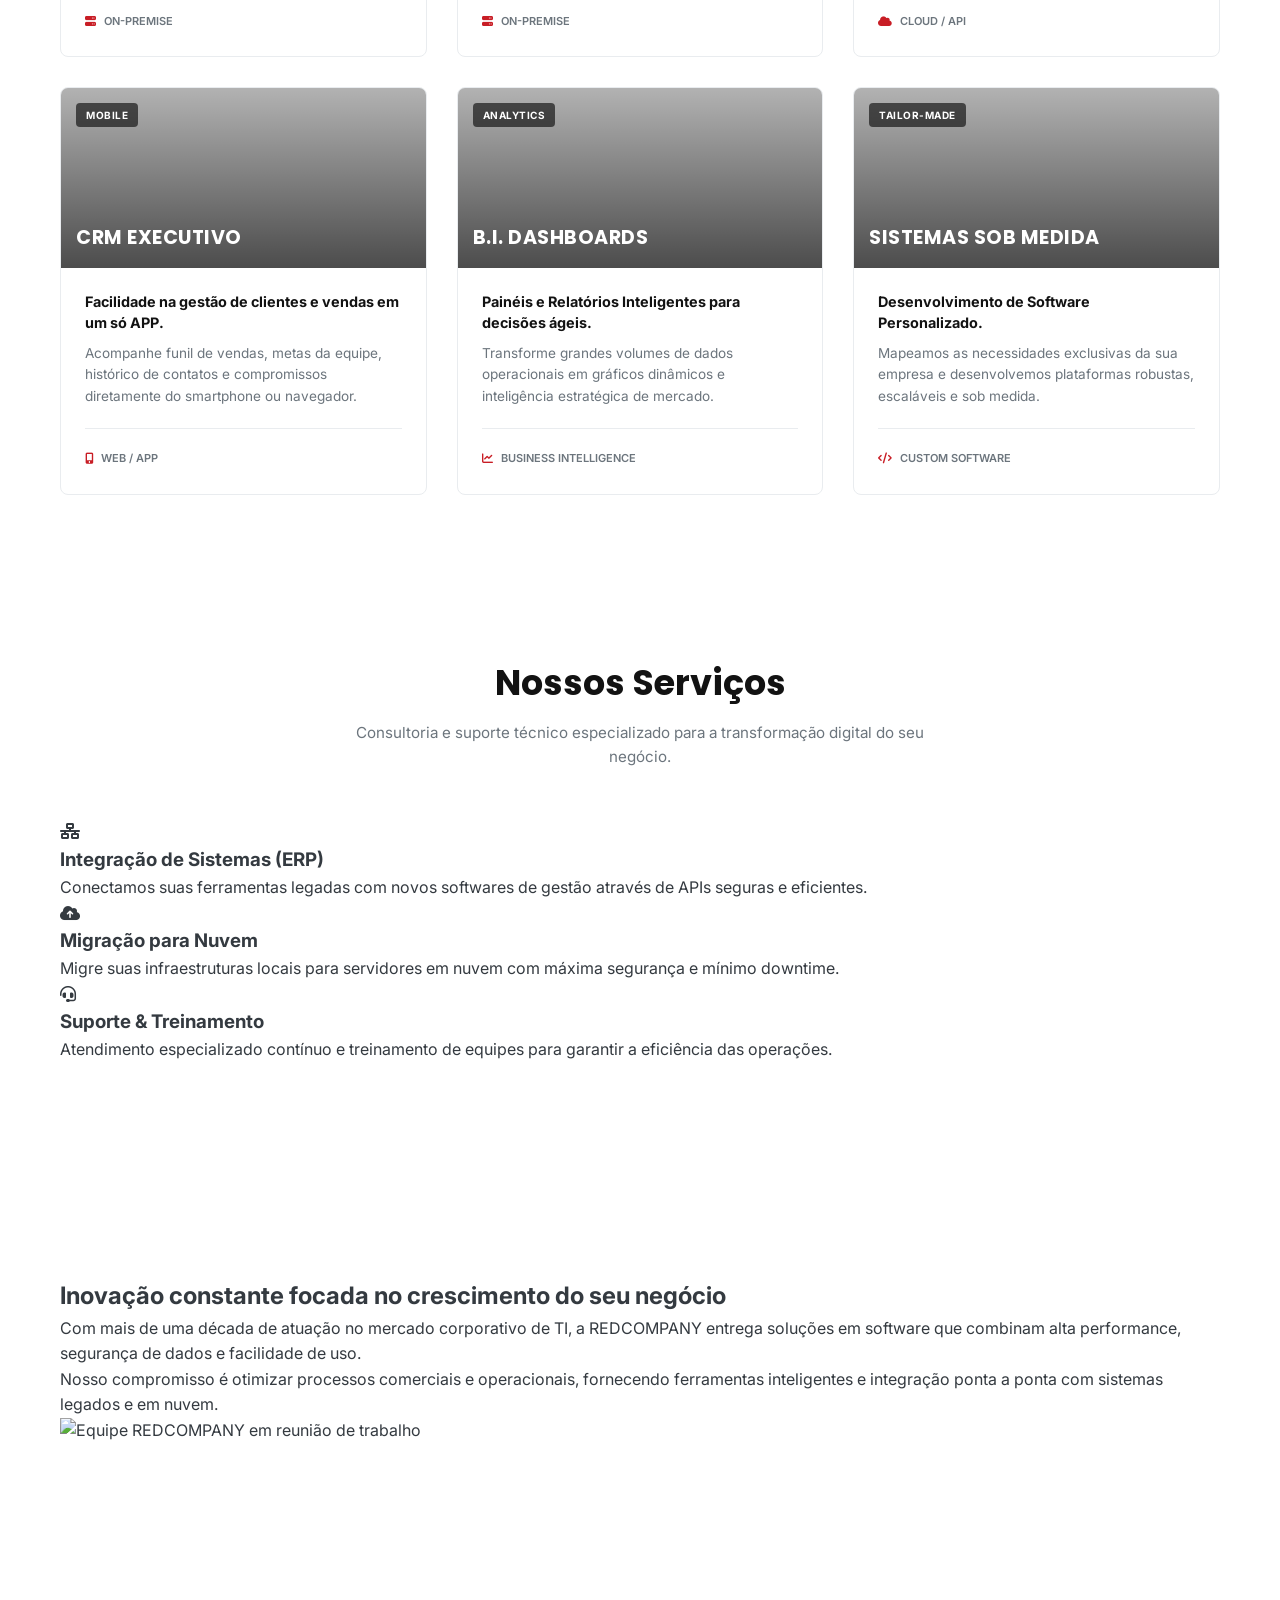
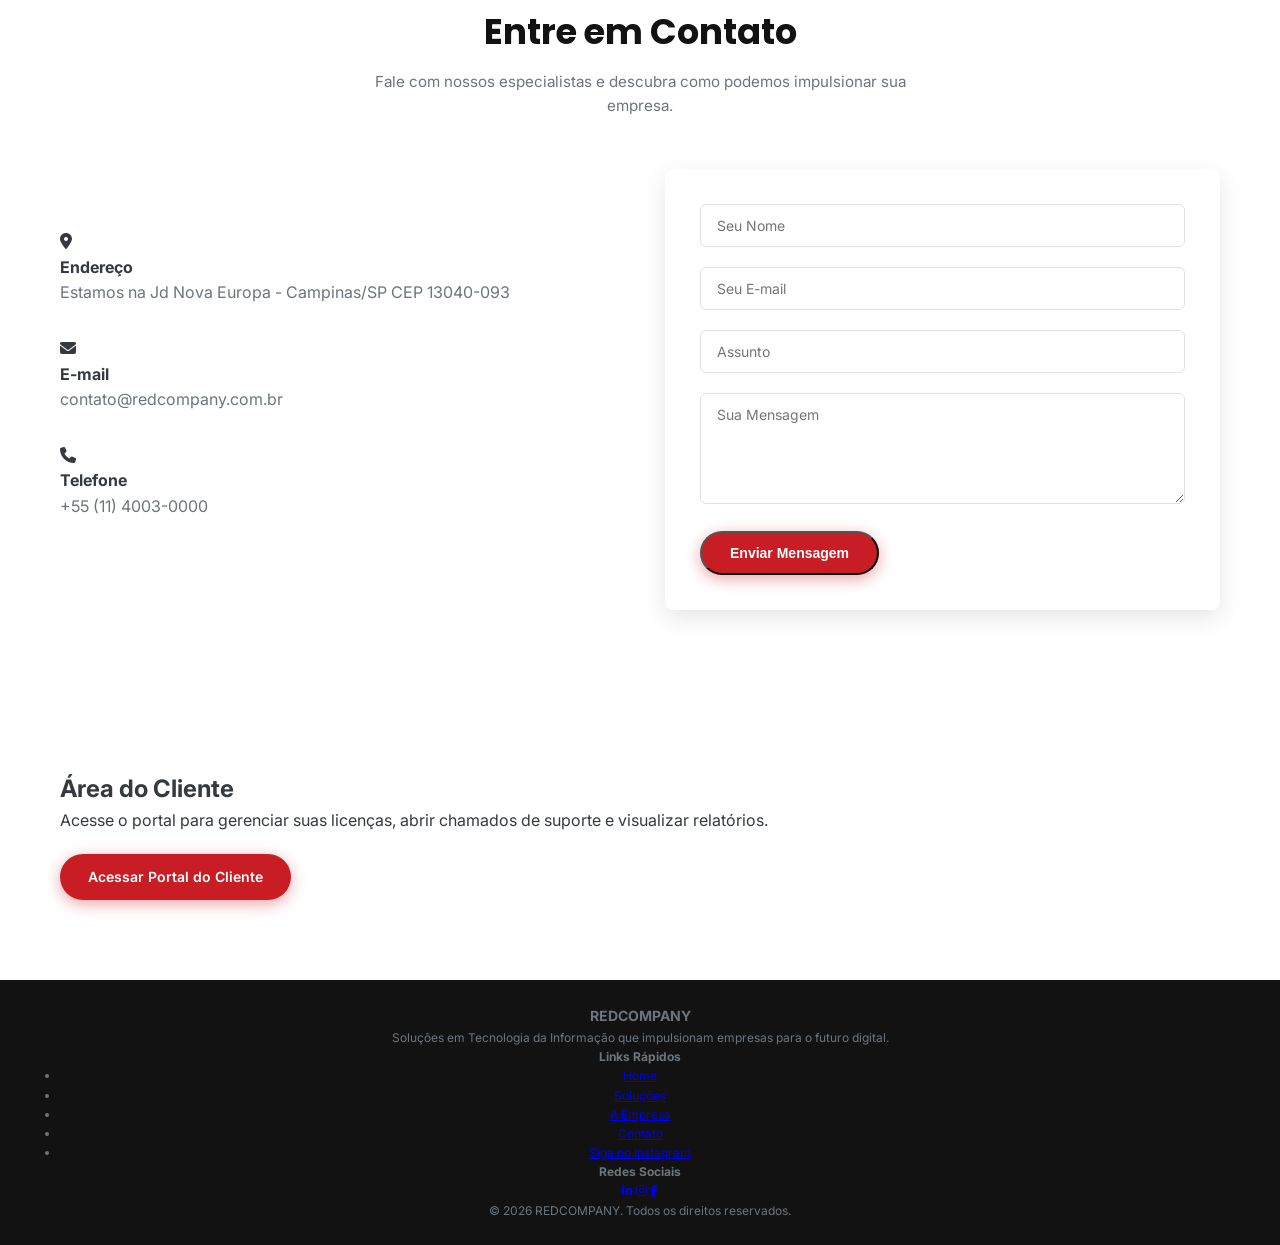
==== commit 63883368: "Update index.html" ====
--- a/index.html
+++ b/index.html
@@ -359,6 +359,7 @@
                     <li><a href="#produtos">Soluções</a></li>
                     <li><a href="#empresa">A Empresa</a></li>
                     <li><a href="#contato">Contato</a></li>
+                    <li>  <a href="https://www.instagram.com" target="_blank" rel="noopener">Siga no Instagram</a></li>
                 </ul>
             </div>
             <div class="footer-social">
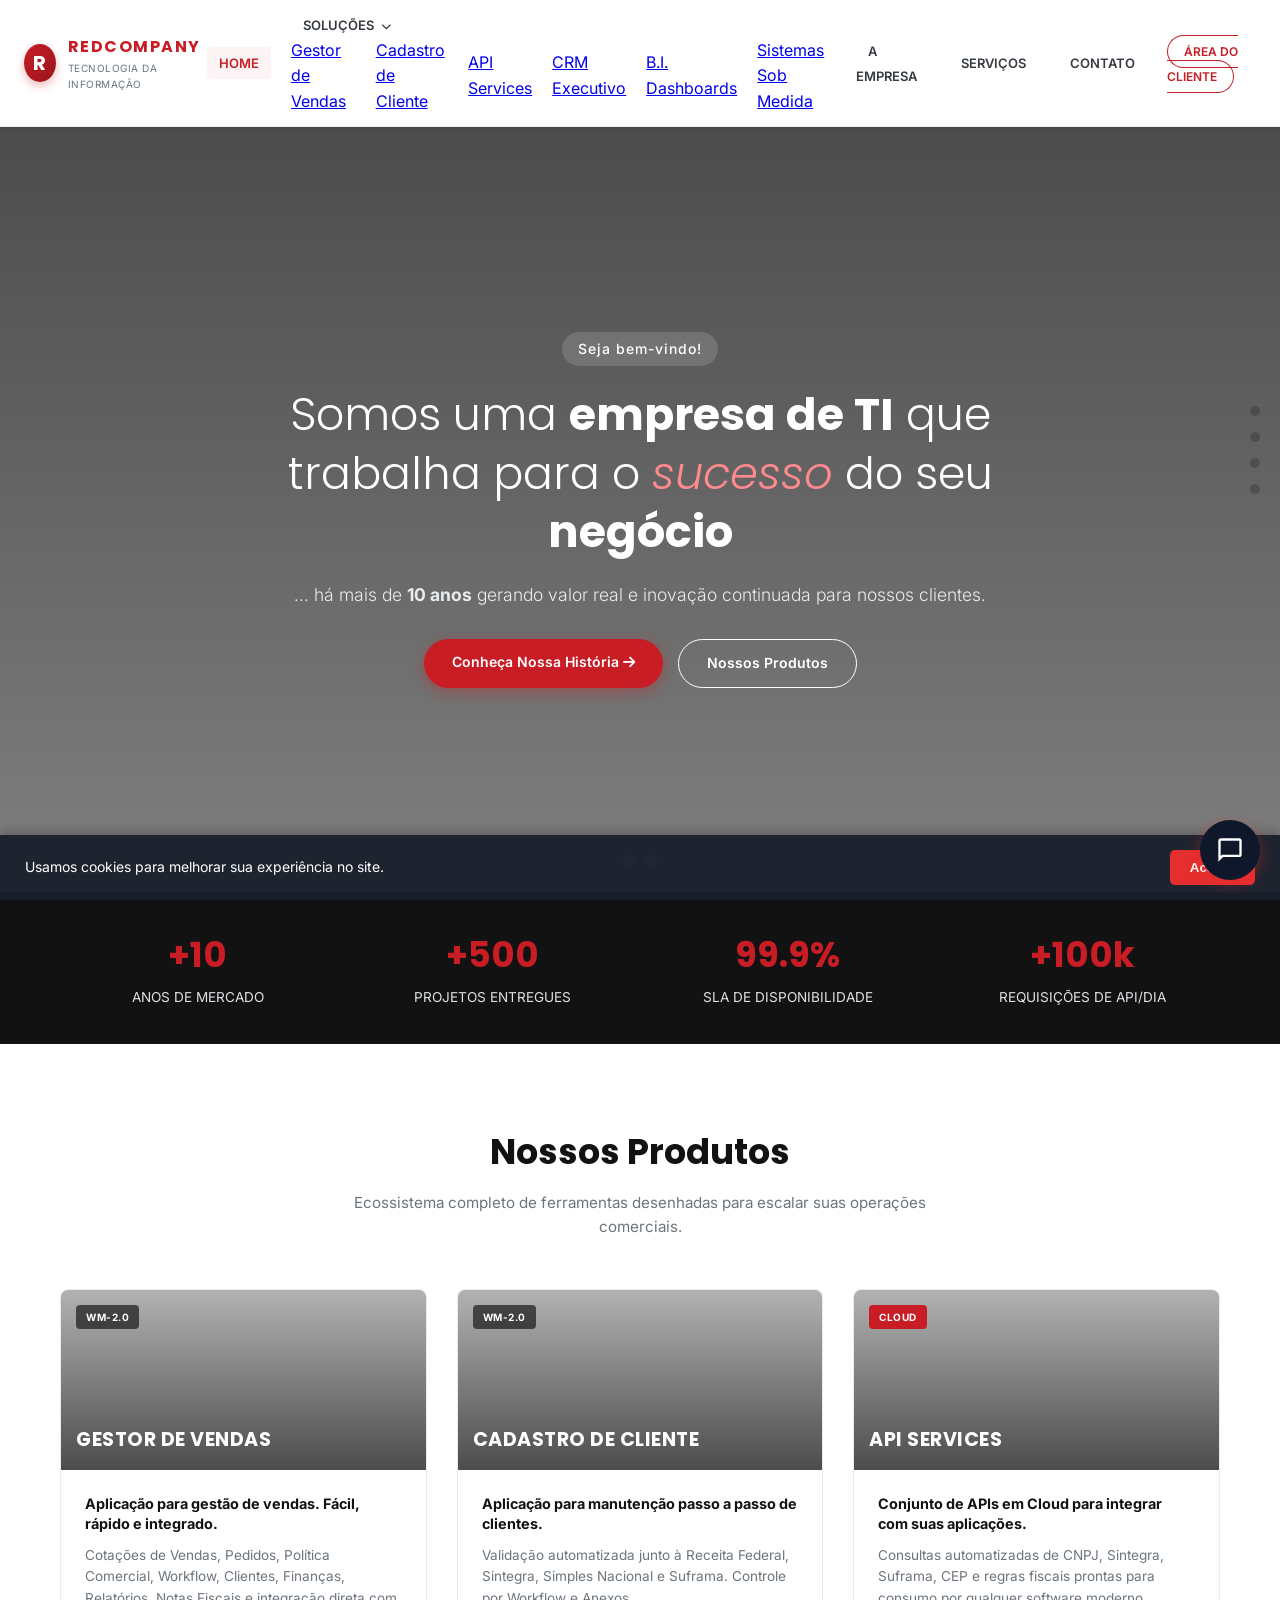
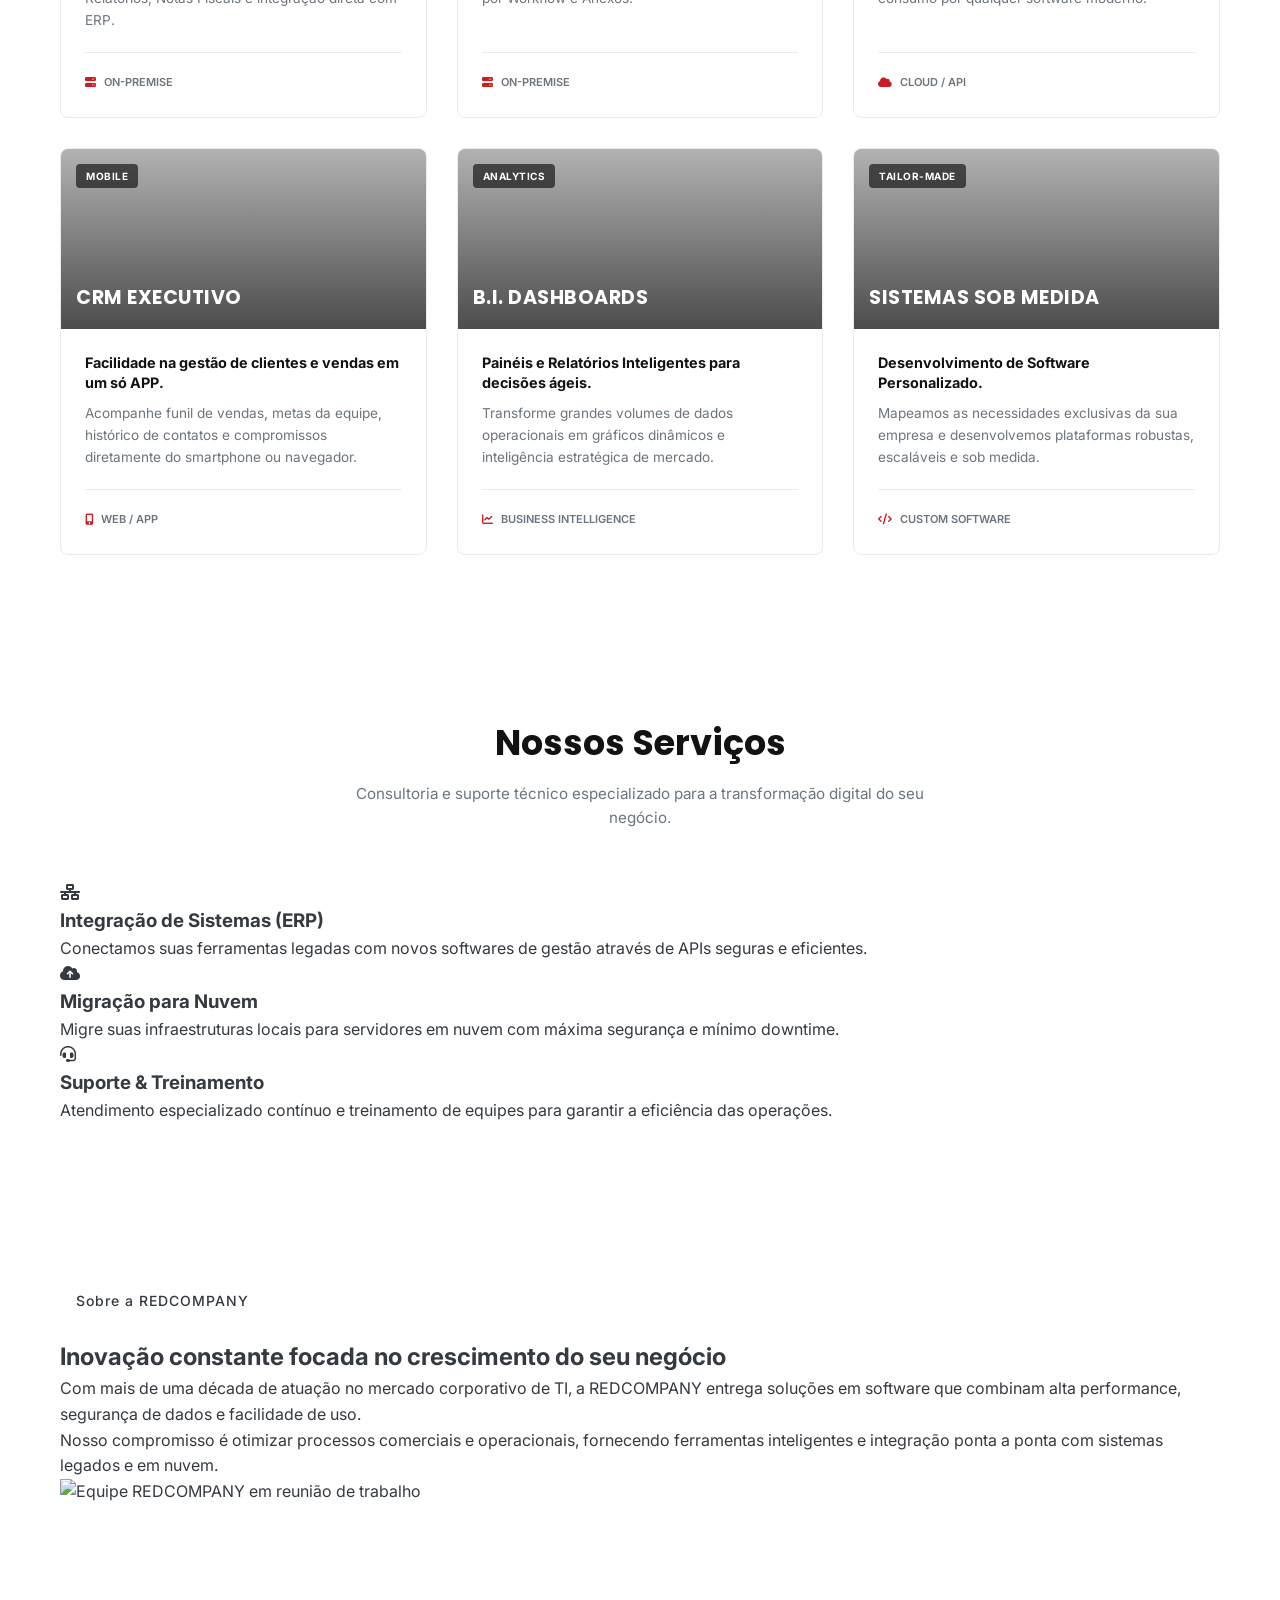
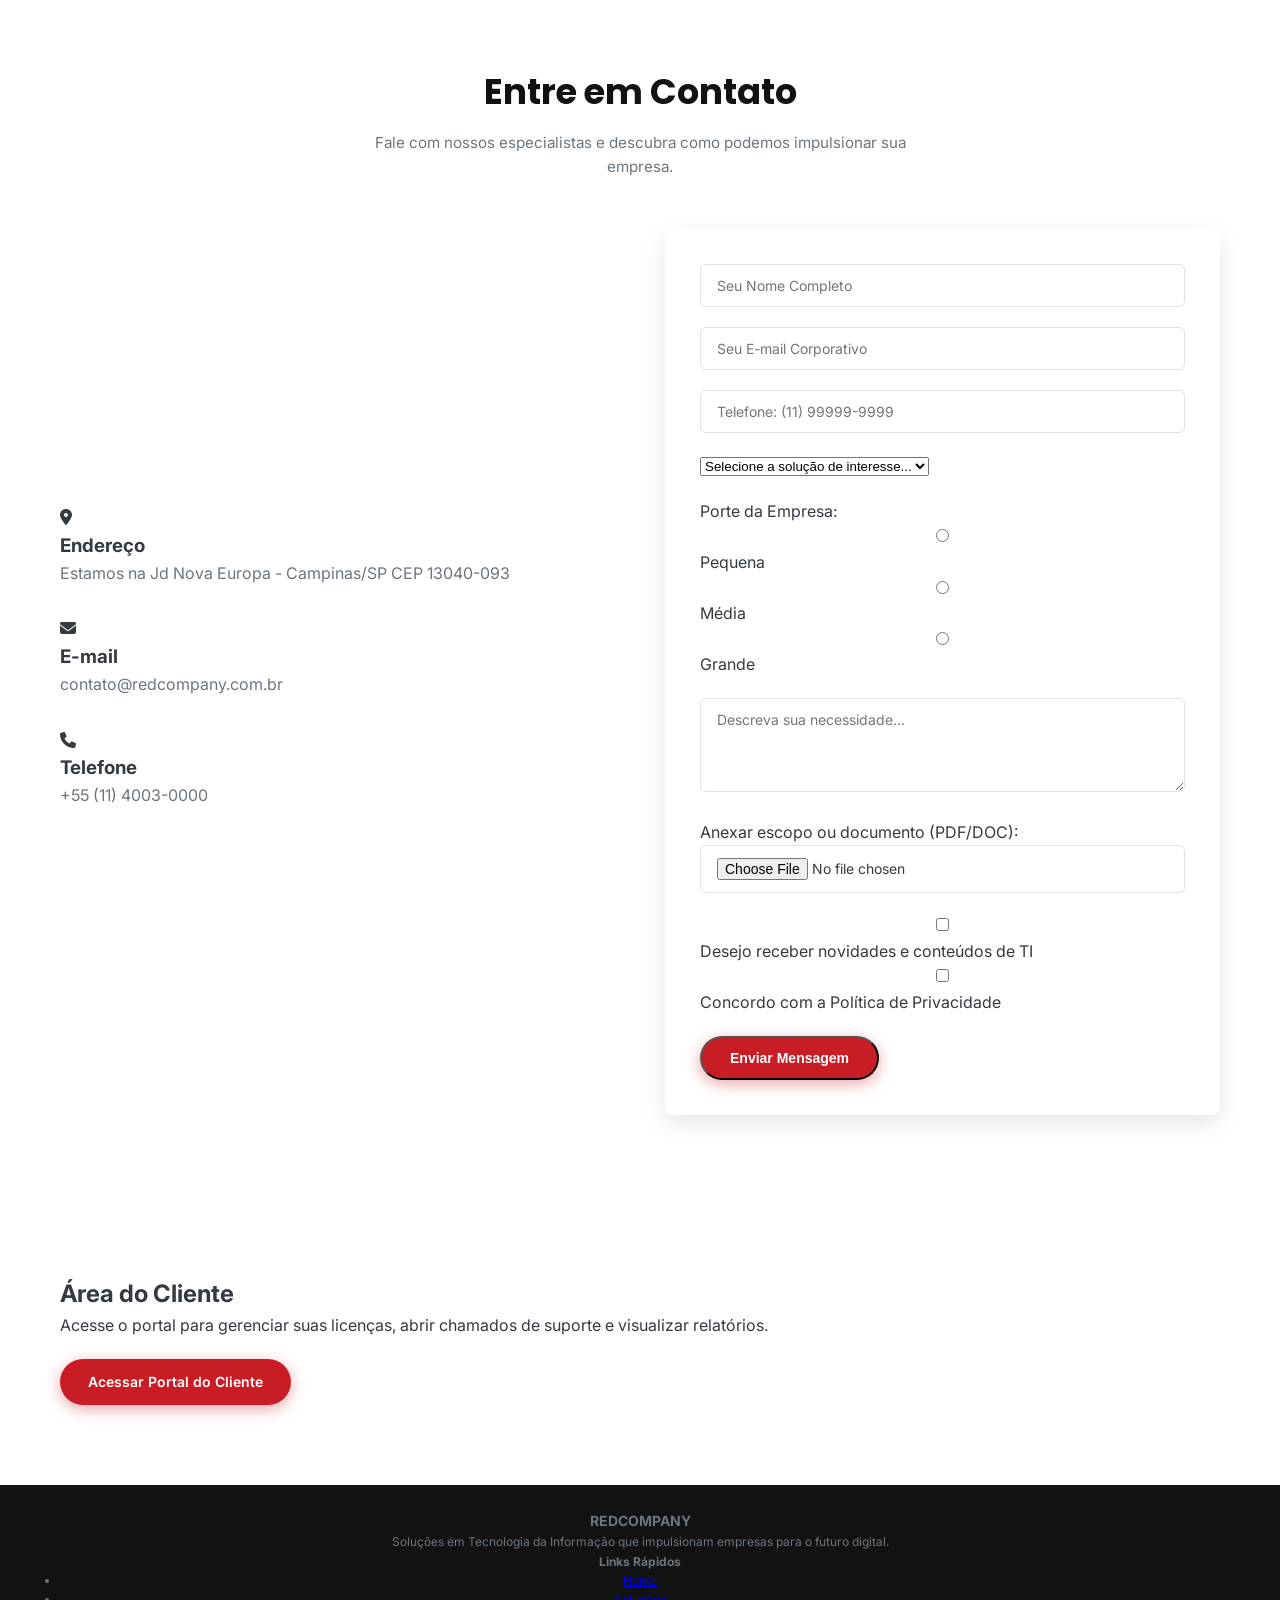
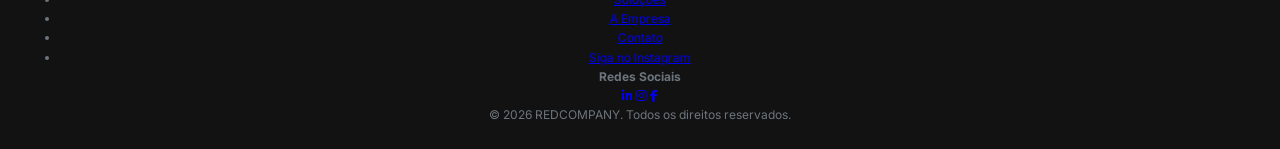
==== commit 42388a49: "Update print statement from 'Hello' to 'Goodbye'" ====
--- a/index.html
+++ b/index.html
@@ -38,15 +38,28 @@
             </a>
 
             <!-- Checkbox Hack para Menu Mobile sem JS -->
-            <input type="checkbox" id="menu-toggle" class="menu-toggle-checkbox">
-            <label for="menu-toggle" class="mobile-toggle" aria-label="Abrir Menu">
-                <i class="fas fa-bars"></i>
-            </label>
+          <input type="checkbox" id="menu-toggle" hidden>
+<label for="menu-toggle" class="mobile-toggle" title="Abrir Menu">
+    <i class="fas fa-bars"></i>
+</label>
 
             <nav class="nav-links" id="nav-menu">
                 <ul>
                     <li><a href="#hero" class="nav-link active">Home</a></li>
-                    <li><a href="#produtos" class="nav-link">Soluções</a></li>
+                    
+                    <!-- Item com Submenu (Lista Encadeada) -->
+                    <li class="has-submenu">
+                        <a href="#produtos" class="nav-link">Soluções <i class="fas fa-chevron-down" style="font-size: 10px; margin-left: 4px;"></i></a>
+                       <ul class="submenu">
+    <li><a href="#gestor-vendas">Gestor de Vendas</a></li>
+    <li><a href="#cadastro-cliente">Cadastro de Cliente</a></li>
+    <li><a href="#api-services">API Services</a></li>
+    <li><a href="#crm-executivo">CRM Executivo</a></li>
+    <li><a href="#bi-dashboards">B.I. Dashboards</a></li>
+    <li><a href="#sistemas-sob-medida">Sistemas Sob Medida</a></li>
+</ul>
+                    </li>
+
                     <li><a href="#empresa" class="nav-link">A Empresa</a></li>
                     <li><a href="#servicos" class="nav-link">Serviços</a></li>
                     <li><a href="#contato" class="nav-link">Contato</a></li>
@@ -56,7 +69,8 @@
         </div>
     </header>
 
-    <!-- Side Anchor Navigation -->
+    <main>
+         <!-- Side Anchor Navigation -->
     <aside class="side-dots-nav">
         <a href="#hero" class="side-link" data-title="Início"><span class="dot"></span></a>
         <a href="#produtos" class="side-link" data-title="Produtos"><span class="dot"></span></a>
@@ -136,7 +150,7 @@
 
             <div class="cards-grid">
                 <!-- Card 1 -->
-                <article class="card">
+               <article id="gestor-vendas" class="card">
                     <div class="card-image" style="background-image: url('https://images.unsplash.com/photo-1460925895917-afdab827c52f?auto=format&fit=crop&w=600&q=80');">
                         <span class="card-badge">WM-2.0</span>
                         <h3>GESTOR DE VENDAS</h3>
@@ -151,7 +165,7 @@
                 </article>
 
                 <!-- Card 2 -->
-                <article class="card">
+               <article id="cadastro-cliente" class="card">
                     <div class="card-image" style="background-image: url('https://images.unsplash.com/photo-1454165804606-c3d57bc86b40?auto=format&fit=crop&w=600&q=80');">
                         <span class="card-badge">WM-2.0</span>
                         <h3>CADASTRO DE CLIENTE</h3>
@@ -166,7 +180,7 @@
                 </article>
 
                 <!-- Card 3 -->
-                <article class="card">
+                <article id="api-services" class="card">
                     <div class="card-image" style="background-image: url('https://images.unsplash.com/photo-1518770660439-4636190af475?auto=format&fit=crop&w=600&q=80');">
                         <span class="card-badge highlight">CLOUD</span>
                         <h3>API SERVICES</h3>
@@ -181,7 +195,7 @@
                 </article>
 
                 <!-- Card 4 -->
-                <article class="card">
+                <article id="crm-executivo" class="card">
                     <div class="card-image" style="background-image: url('https://images.unsplash.com/photo-1551836022-d5d88e9218df?auto=format&fit=crop&w=600&q=80');">
                         <span class="card-badge">MOBILE</span>
                         <h3>CRM EXECUTIVO</h3>
@@ -196,7 +210,7 @@
                 </article>
 
                 <!-- Card 5 -->
-                <article class="card">
+               <article id="bi-dashboards" class="card">
                     <div class="card-image" style="background-image: url('https://images.unsplash.com/photo-1551288049-bebda4e38f71?auto=format&fit=crop&w=600&q=80');">
                         <span class="card-badge">ANALYTICS</span>
                         <h3>B.I. DASHBOARDS</h3>
@@ -211,7 +225,7 @@
                 </article>
 
                 <!-- Card 6 -->
-                <article class="card">
+               <article id="sistemas-sob-medida" class="card">
                     <div class="card-image" style="background-image: url('https://images.unsplash.com/photo-1531403009284-440f080d1e12?auto=format&fit=crop&w=600&q=80');">
 
                         <span class="card-badge">TAILOR-MADE</span>
@@ -295,7 +309,7 @@
                     <div class="info-item">
                         <i class="fas fa-map-marker-alt"></i>
                         <div>
-                            <h4>Endereço</h4>
+                            <h3>Endereço</h3>
                             <p>Estamos na Jd Nova Europa - Campinas/SP CEP 13040-093</p>
                         </div>
                     </div>
@@ -303,7 +317,7 @@
                     <div class="info-item">
                         <i class="fas fa-envelope"></i>
                         <div>
-                            <h4>E-mail</h4>
+                            <h3>E-mail</h3>
                             <p>contato@redcompany.com.br</p>
                         </div>
                     </div>
@@ -311,24 +325,51 @@
                     <div class="info-item">
                         <i class="fas fa-phone"></i>
                         <div>
-                            <h4>Telefone</h4>
+                            <h3>Telefone</h3>
                             <p>+55 (11) 4003-0000</p>
                         </div>
                     </div>
                 </div>
 
-                <form class="contact-form">
-                    <div class="form-group">
-                        <input type="text" placeholder="Seu Nome" required>
-                    </div>
-                    <div class="form-group">
-                        <input type="email" placeholder="Seu E-mail" required>
-                    </div>
-                    <div class="form-group">
-                        <input type="text" placeholder="Assunto">
-                    </div>
-                    <div class="form-group">
-                        <textarea rows="5" placeholder="Sua Mensagem" required></textarea>
+                <form class="contact-form" action="#" method="POST" enctype="multipart/form-data">
+                    <div class="form-group">
+                        <input type="text" name="nome" placeholder="Seu Nome Completo" minlength="3" maxlength="100" required>
+                    </div>
+                    <div class="form-group">
+                        <input type="email" name="email" placeholder="Seu E-mail Corporativo" maxlength="120" required>
+                    </div>
+                    <div class="form-group">
+                        <input type="tel" name="telefone" placeholder="Telefone: (11) 99999-9999" 
+                               pattern="^\(\d{2}\)\s?\d{4,5}-\d{4}$" 
+                               title="Digite no formato (11) 99999-9999" required>
+                    </div>
+                    <div class="form-group">
+                        <select name="solucao_interesse" required>
+                            <option value="" disabled selected>Selecione a solução de interesse...</option>
+                            <option value="gestor_vendas">Gestor de Vendas</option>
+                            <option value="cadastro_cliente">Cadastro de Cliente</option>
+                            <option value="api_services">API Services</option>
+                            <option value="crm_executivo">CRM Executivo</option>
+                            <option value="bi_dashboards">B.I. Dashboards</option>
+                            <option value="sob_medida">Sistemas Sob Medida</option>
+                        </select>
+                    </div>
+                    <div class="form-group form-options">
+                        <span class="option-title">Porte da Empresa:</span>
+                        <label><input type="radio" name="porte_empresa" value="pequena" required> Pequena</label>
+                        <label><input type="radio" name="porte_empresa" value="media"> Média</label>
+                        <label><input type="radio" name="porte_empresa" value="grande"> Grande</label>
+                    </div>
+                    <div class="form-group">
+                        <textarea name="mensagem" rows="4" placeholder="Descreva sua necessidade..." minlength="10" maxlength="500" required></textarea>
+                    </div>
+                    <div class="form-group">
+                        <label for="anexo" class="file-label">Anexar escopo ou documento (PDF/DOC):</label>
+                        <input type="file" id="anexo" name="anexo" accept=".pdf,.doc,.docx">
+                    </div>
+                    <div class="form-group form-options">
+                        <label><input type="checkbox" name="newsletter" value="sim"> Desejo receber novidades e conteúdos de TI</label>
+                        <label><input type="checkbox" name="termos" value="aceito" required> Concordo com a Política de Privacidade</label>
                     </div>
                     <button type="submit" class="btn-hero-primary">Enviar Mensagem</button>
                 </form>
@@ -344,6 +385,8 @@
             <a href="#" class="btn-hero-primary" style="margin-top: 20px; display: inline-block;">Acessar Portal do Cliente</a>
         </div>
     </section>
+    </main>
+
 
     <!-- Footer -->
     <footer class="footer">
@@ -378,7 +421,10 @@
 
     <div id="cookie-banner" class="banner-cookies">
     <p>Usamos cookies para melhorar sua experiência no site.</p>
-    <button id="btn-aceitar" class="btn-cookies">Aceitar</button>
+    <button id="btn-aceitar" type="button" class="btn-cookies" 
+            onclick="document.getElementById('cookie-banner').style.setProperty('display', 'none', 'important'); try { localStorage.setItem('cookiesAceitos', 'sim'); } catch(e) {}">
+        Aceitar
+    </button>
 </div>
 
 
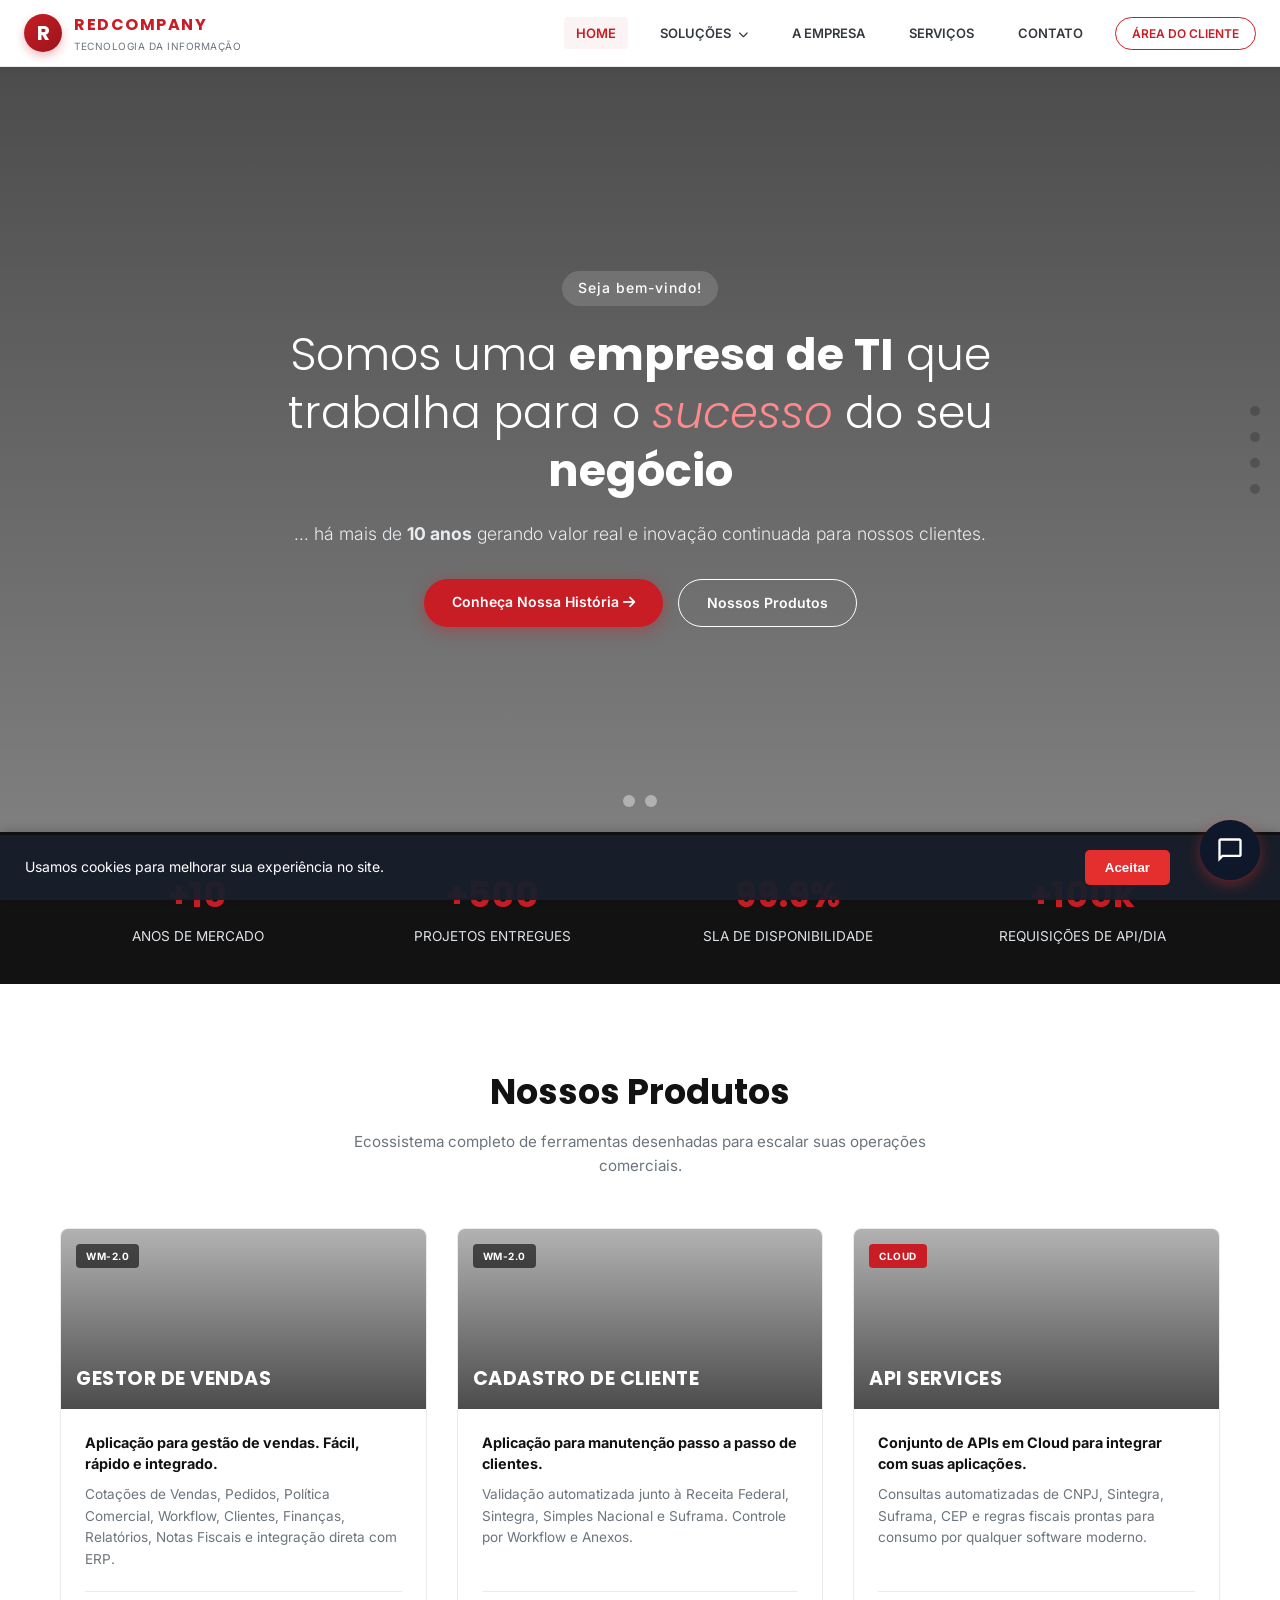
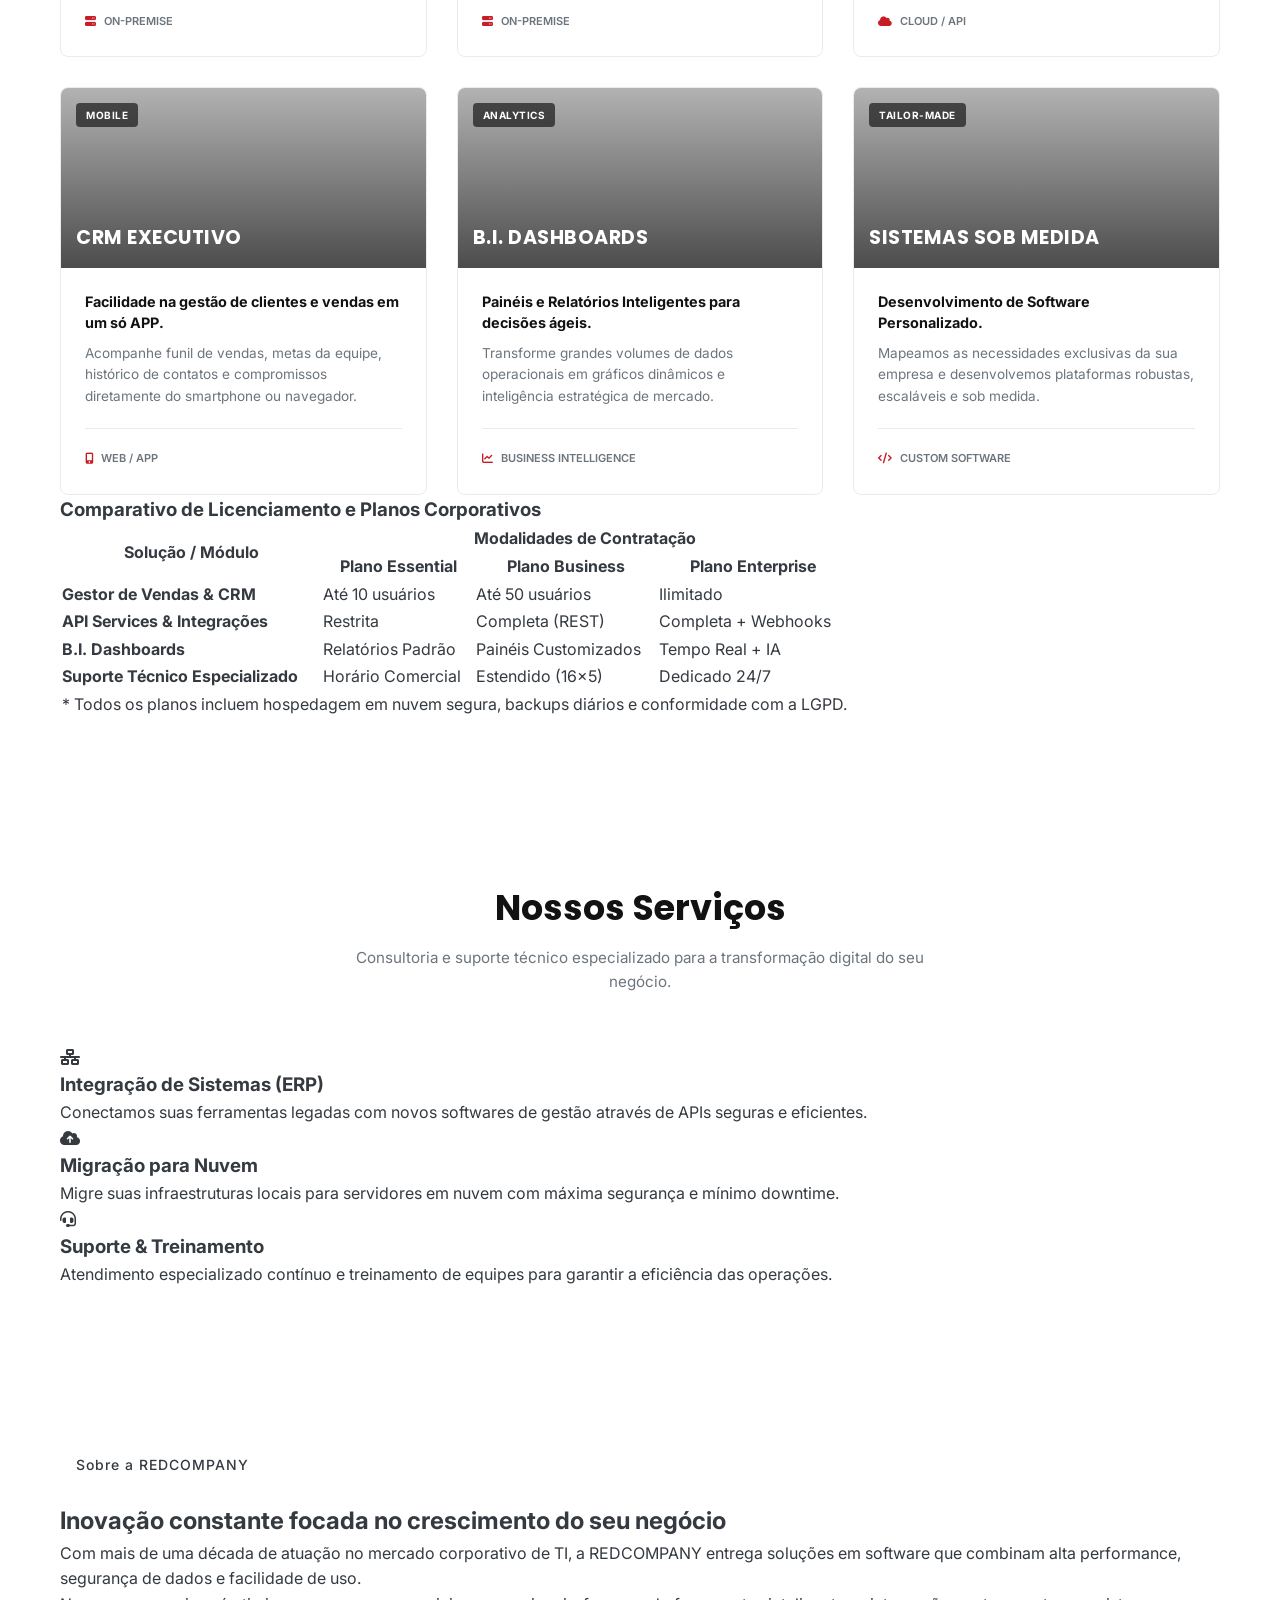
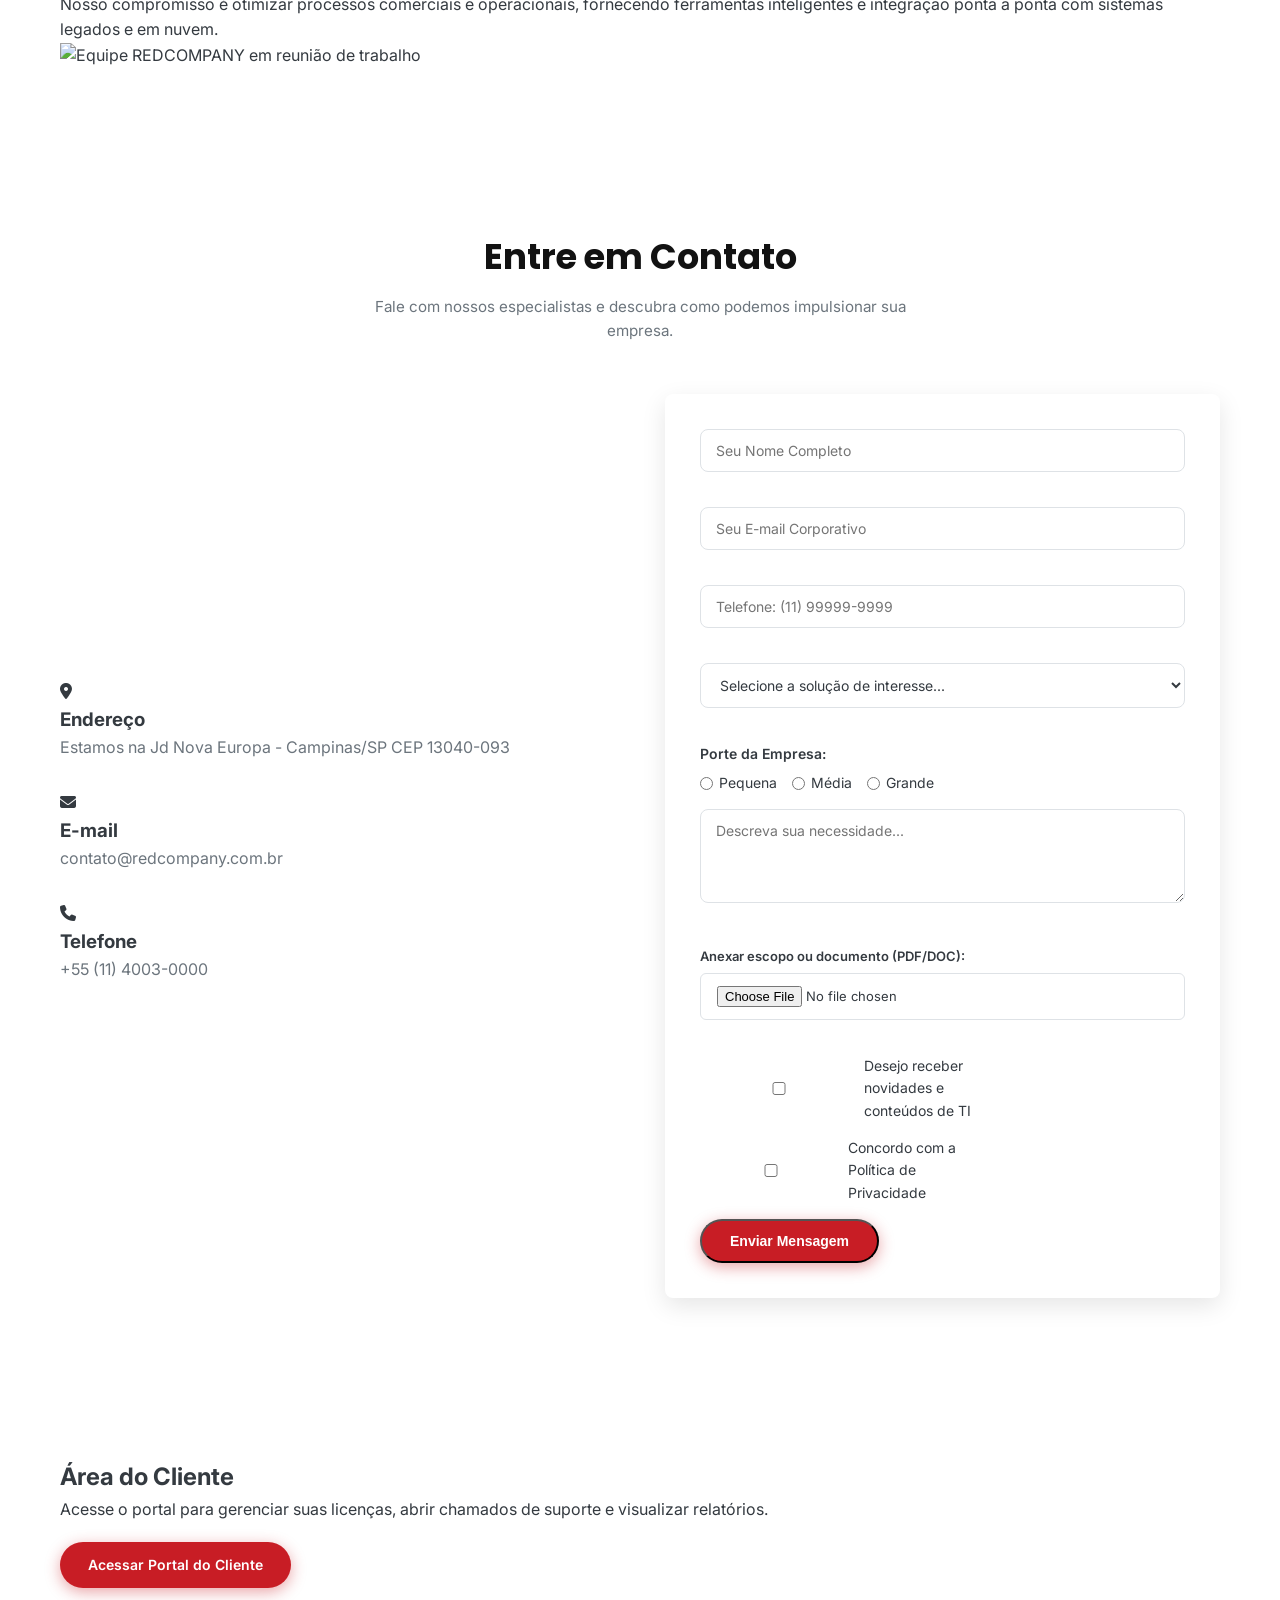
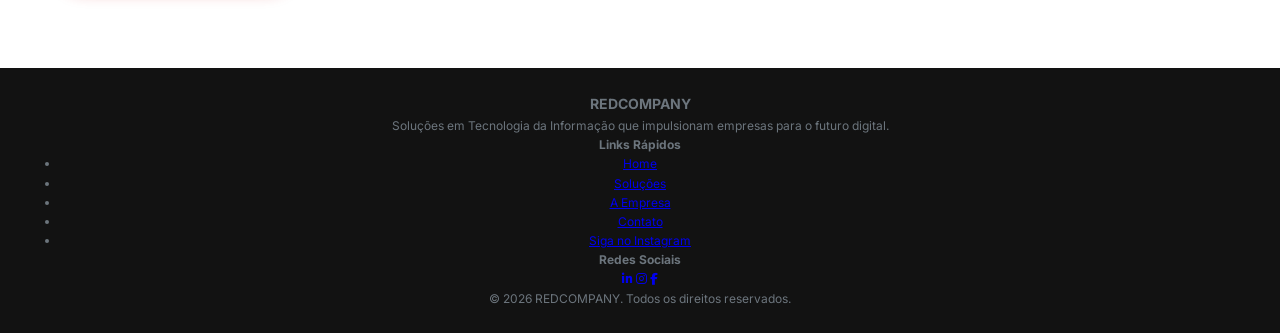
==== commit 0a87f27b: "Update index.html" ====
--- a/index.html
+++ b/index.html
@@ -240,6 +240,54 @@
                     </div>
                 </article>
             </div>
+
+            <div class="tabela-container">
+                <h3>Comparativo de Licenciamento e Planos Corporativos</h3>
+                <table class="tabela-planos">
+                    <thead>
+                        <tr>
+                            <th rowspan="2">Solução / Módulo</th>
+                            <th colspan="3">Modalidades de Contratação</th>
+                        </tr>
+                        <tr>
+                            <th>Plano Essential</th>
+                            <th>Plano Business</th>
+                            <th>Plano Enterprise</th>
+                        </tr>
+                    </thead>
+                    <tbody>
+                        <tr>
+                            <td><strong>Gestor de Vendas &amp; CRM</strong></td>
+                            <td>Até 10 usuários</td>
+                            <td>Até 50 usuários</td>
+                            <td>Ilimitado</td>
+                        </tr>
+                        <tr>
+                            <td><strong>API Services &amp; Integrações</strong></td>
+                            <td>Restrita</td>
+                            <td>Completa (REST)</td>
+                            <td>Completa + Webhooks</td>
+                        </tr>
+                        <tr>
+                            <td><strong>B.I. Dashboards</strong></td>
+                            <td>Relatórios Padrão</td>
+                            <td>Painéis Customizados</td>
+                            <td>Tempo Real + IA</td>
+                        </tr>
+                        <tr>
+                            <td><strong>Suporte Técnico Especializado</strong></td>
+                            <td>Horário Comercial</td>
+                            <td>Estendido (16x5)</td>
+                            <td>Dedicado 24/7</td>
+                        </tr>
+                    </tbody>
+                    <tfoot>
+                        <tr>
+                            <td colspan="4">* Todos os planos incluem hospedagem em nuvem segura, backups diários e conformidade com a LGPD.</td>
+                        </tr>
+                    </tfoot>
+                </table>
+            </div>
         </div>
     </section>
 
--- a/style.css
+++ b/style.css
@@ -762,4 +762,268 @@
   pointer-events: none;
 }
 
-}+}
+
+/* Estilização dos novos campos do formulário */
+.contact-form input[type="text"],
+.contact-form input[type="email"],
+.contact-form input[type="tel"],
+.contact-form select,
+.contact-form textarea {
+    width: 100%;
+    padding: 12px 15px;
+    border: 1px solid var(--gray-300);
+    border-radius: var(--radius);
+    font-family: var(--font-main);
+    font-size: 14px;
+    color: var(--gray-800);
+    background-color: var(--white);
+    margin-bottom: 15px;
+    transition: var(--transition);
+}
+
+.contact-form input:focus,
+.contact-form select:focus,
+.contact-form textarea:focus {
+    outline: none;
+    border-color: var(--primary);
+    box-shadow: 0 0 0 3px rgba(200, 29, 37, 0.1);
+}
+
+.form-options {
+    display: flex;
+    flex-wrap: wrap;
+    gap: 15px;
+    align-items: center;
+    margin-bottom: 15px;
+    font-size: 14px;
+    color: var(--gray-800);
+}
+
+.option-title {
+    font-weight: 600;
+    width: 100%;
+    margin-bottom: -8px;
+}
+
+.form-options label {
+    display: flex;
+    align-items: center;
+    gap: 6px;
+    cursor: pointer;
+}
+
+.file-label {
+    display: block;
+    font-size: 13px;
+    font-weight: 600;
+    margin-bottom: 6px;
+    color: var(--gray-800);
+}
+
+.contact-form input[type="file"] {
+    margin-bottom: 15px;
+    font-size: 13px;
+}
+
+.banner-cookies {
+    position: fixed;
+    bottom: 0;
+    left: 0;
+    width: 100%;
+    background-color: rgba(26, 32, 44, 0.95);
+    color: #ffffff;
+    padding: 15px 110px 15px 25px; /* Espaço extra à direita para não ficar atrás do chatbot */
+    display: flex;
+    justify-content: space-between;
+    align-items: center;
+    gap: 20px;
+    box-shadow: 0 -4px 10px rgba(0, 0, 0, 0.2);
+    z-index: 9999;
+    font-size: 14px;
+}
+
+/* ==========================================================================
+   Estados Interativos (:focus e :active) para Links, Menus e Botões
+   ========================================================================== */
+
+/* Estado :focus (quando o usuário navega com a tecla Tab ou clica no elemento) */
+.nav-link:focus,
+.btn-primary-outline:focus,
+.btn-hero-primary:focus,
+.btn-hero-secondary:focus,
+.btn-cookies:focus,
+.footer-links a:focus,
+.social-icons a:focus {
+    outline: 2px solid var(--primary);
+    outline-offset: 3px;
+}
+
+/* Estado :active (no momento exato em que o botão ou link é pressionado) */
+.nav-link:active,
+.footer-links a:active {
+    color: var(--primary-dark);
+    transform: scale(0.97);
+}
+
+.btn-primary-outline:active,
+.btn-hero-primary:active,
+.btn-hero-secondary:active,
+.btn-cookies:active {
+    transform: translateY(1px) scale(0.98);
+    filter: brightness(0.9);
+}
+
+/* ==========================================================================
+   Submenu Dropdown (:hover e :focus-within)
+   ========================================================================== */
+.nav-links ul li.has-submenu {
+    position: relative;
+}
+
+.nav-links ul.submenu {
+    position: absolute;
+    top: 100%;
+    left: 0;
+    min-width: 210px;
+    background-color: var(--white);
+    border: 1px solid var(--gray-200);
+    border-radius: var(--radius);
+    box-shadow: var(--shadow-md);
+    padding: 8px 0;
+    display: flex;
+    flex-direction: column;
+    align-items: stretch;
+    gap: 0;
+    opacity: 0;
+    visibility: hidden;
+    transform: translateY(10px);
+    transition: var(--transition);
+    z-index: 1001;
+}
+
+/* Abre o submenu ao passar o mouse (:hover) ou focar com Tab (:focus-within) */
+.nav-links ul li.has-submenu:hover > ul.submenu,
+.nav-links ul li.has-submenu:focus-within > ul.submenu {
+    opacity: 1;
+    visibility: visible;
+    transform: translateY(0);
+}
+
+.nav-links ul.submenu li a {
+    display: block;
+    padding: 10px 18px;
+    font-size: 13px;
+    font-weight: 500;
+    color: var(--gray-800);
+    text-decoration: none;
+    transition: var(--transition);
+}
+
+.nav-links ul.submenu li a:hover,
+.nav-links ul.submenu li a:focus {
+    background-color: rgba(200, 29, 37, 0.06);
+    color: var(--primary);
+    padding-left: 22px;
+    outline: none;
+}
+
+html {
+    scroll-behavior: smooth;
+    scroll-padding-top: 100px;
+}
+
+/* ==========================================================================
+   Responsividade (Breakpoints para Tablet e Smartphone)
+   ========================================================================== */
+
+/* Tablet (até 992px) */
+@media (max-width: 992px) {
+    .slide-content h1 {
+        font-size: 2.2rem;
+    }
+
+    .cards-grid,
+    .services-grid {
+        grid-template-columns: repeat(2, 1fr);
+    }
+
+    .company-container,
+    .contact-grid {
+        grid-template-columns: 1fr;
+        gap: 30px;
+    }
+}
+
+/* Smartphone (até 768px) */
+@media (max-width: 768px) {
+    /* Ativa o botão hambúrguer mobile */
+    .mobile-toggle {
+        display: block;
+        font-size: 24px;
+        color: var(--gray-800);
+        cursor: pointer;
+    }
+
+    /* Esconde o menu horizontal padrão e transforma em gaveta mobile */
+    .nav-links {
+        display: none;
+        position: absolute;
+        top: 100%;
+        left: 0;
+        width: 100%;
+        background-color: var(--white);
+        box-shadow: var(--shadow-md);
+        padding: 20px;
+        border-top: 1px solid var(--gray-200);
+    }
+
+    /* Abre o menu quando o checkbox #menu-toggle está marcado */
+    #menu-toggle:checked ~ .nav-links {
+        display: block;
+    }
+
+    .nav-links ul {
+        flex-direction: column;
+        align-items: flex-start;
+        gap: 12px;
+    }
+
+    /* Ajusta o submenu para abrir em bloco dentro do menu mobile */
+    .nav-links ul.submenu {
+        position: static;
+        opacity: 1;
+        visibility: visible;
+        transform: none;
+        box-shadow: none;
+        border: none;
+        border-left: 2px solid var(--primary);
+        padding-left: 12px;
+        margin-top: 6px;
+        width: 100%;
+    }
+
+    /* Ajusta tamanhos de fonte e grades para tela de celular */
+    .slide-content h1 {
+        font-size: 1.75rem;
+    }
+
+    .slide-content p {
+        font-size: 1rem;
+    }
+
+    .section-header h2 {
+        font-size: 1.8rem;
+    }
+
+    .cards-grid,
+    .services-grid,
+    .stats-grid,
+    .footer-grid {
+        grid-template-columns: 1fr;
+    }
+
+    .side-dots-nav {
+        display: none;
+    }
+}
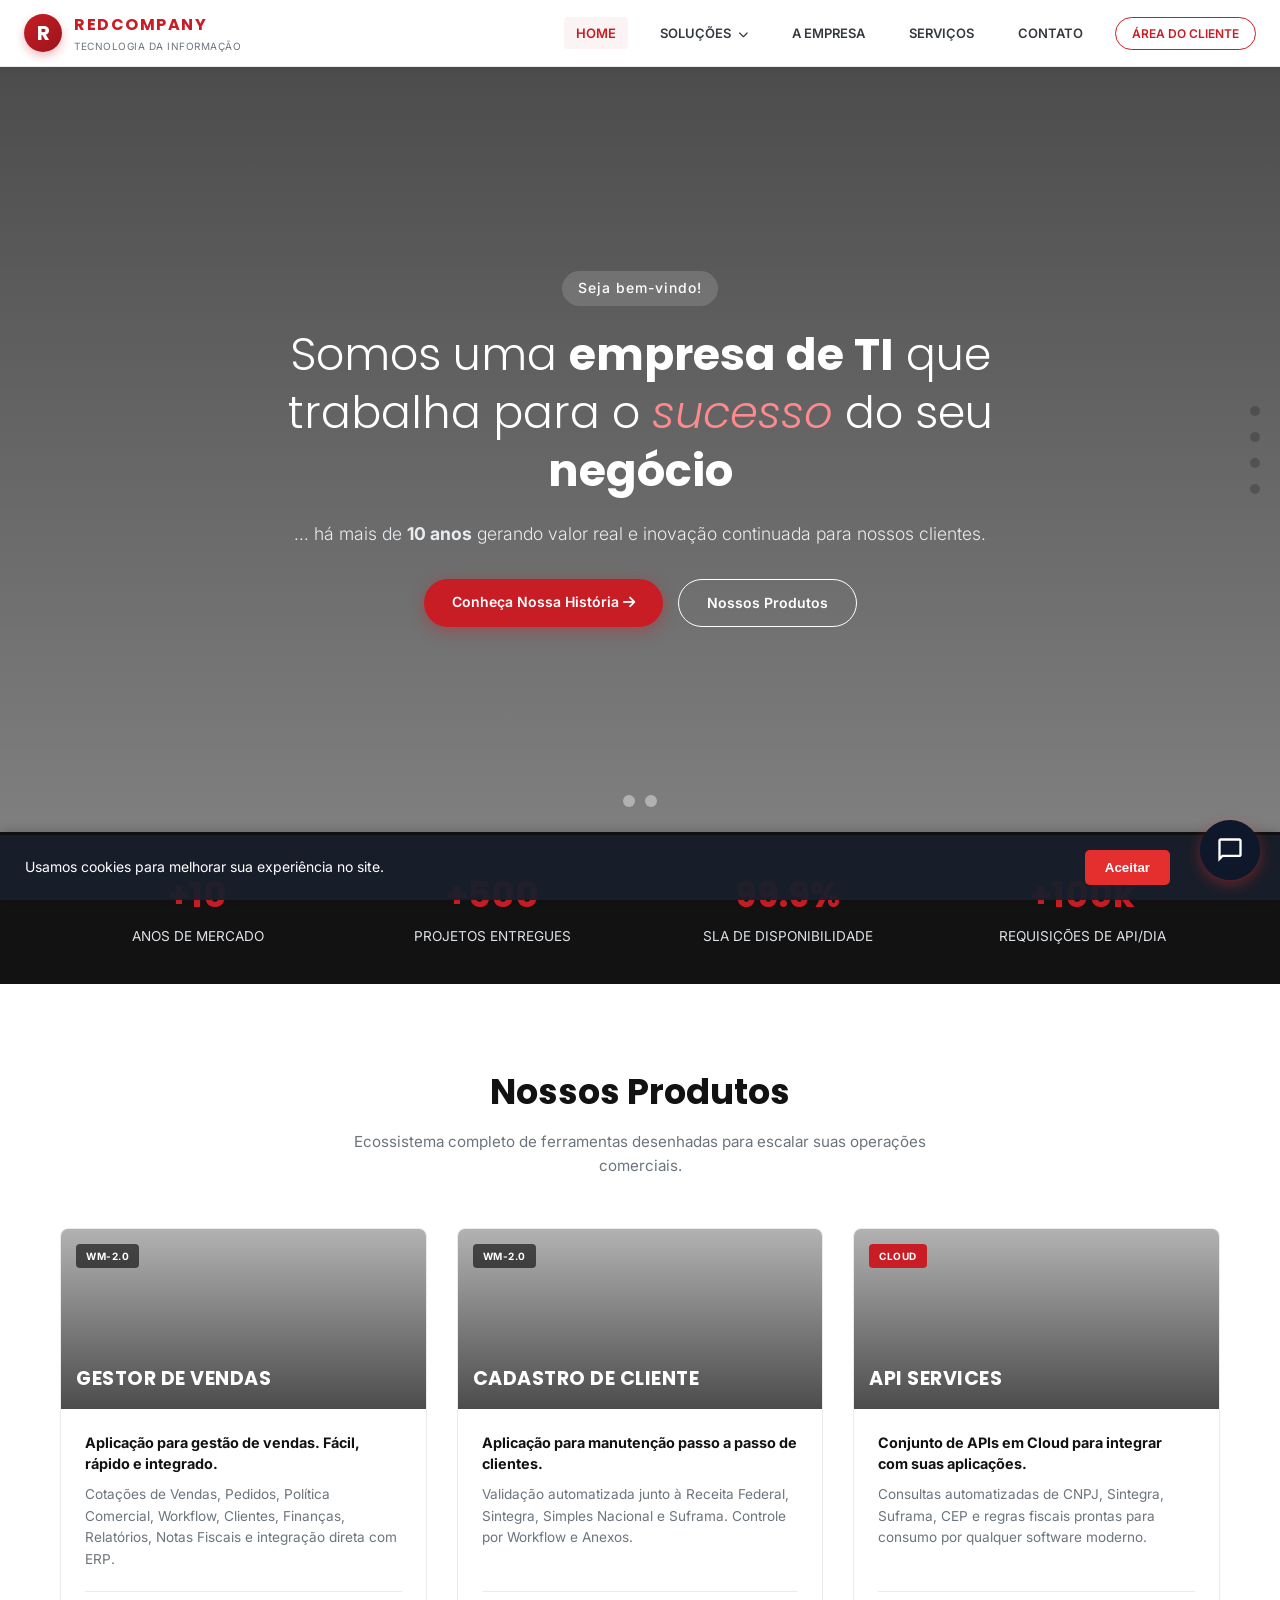
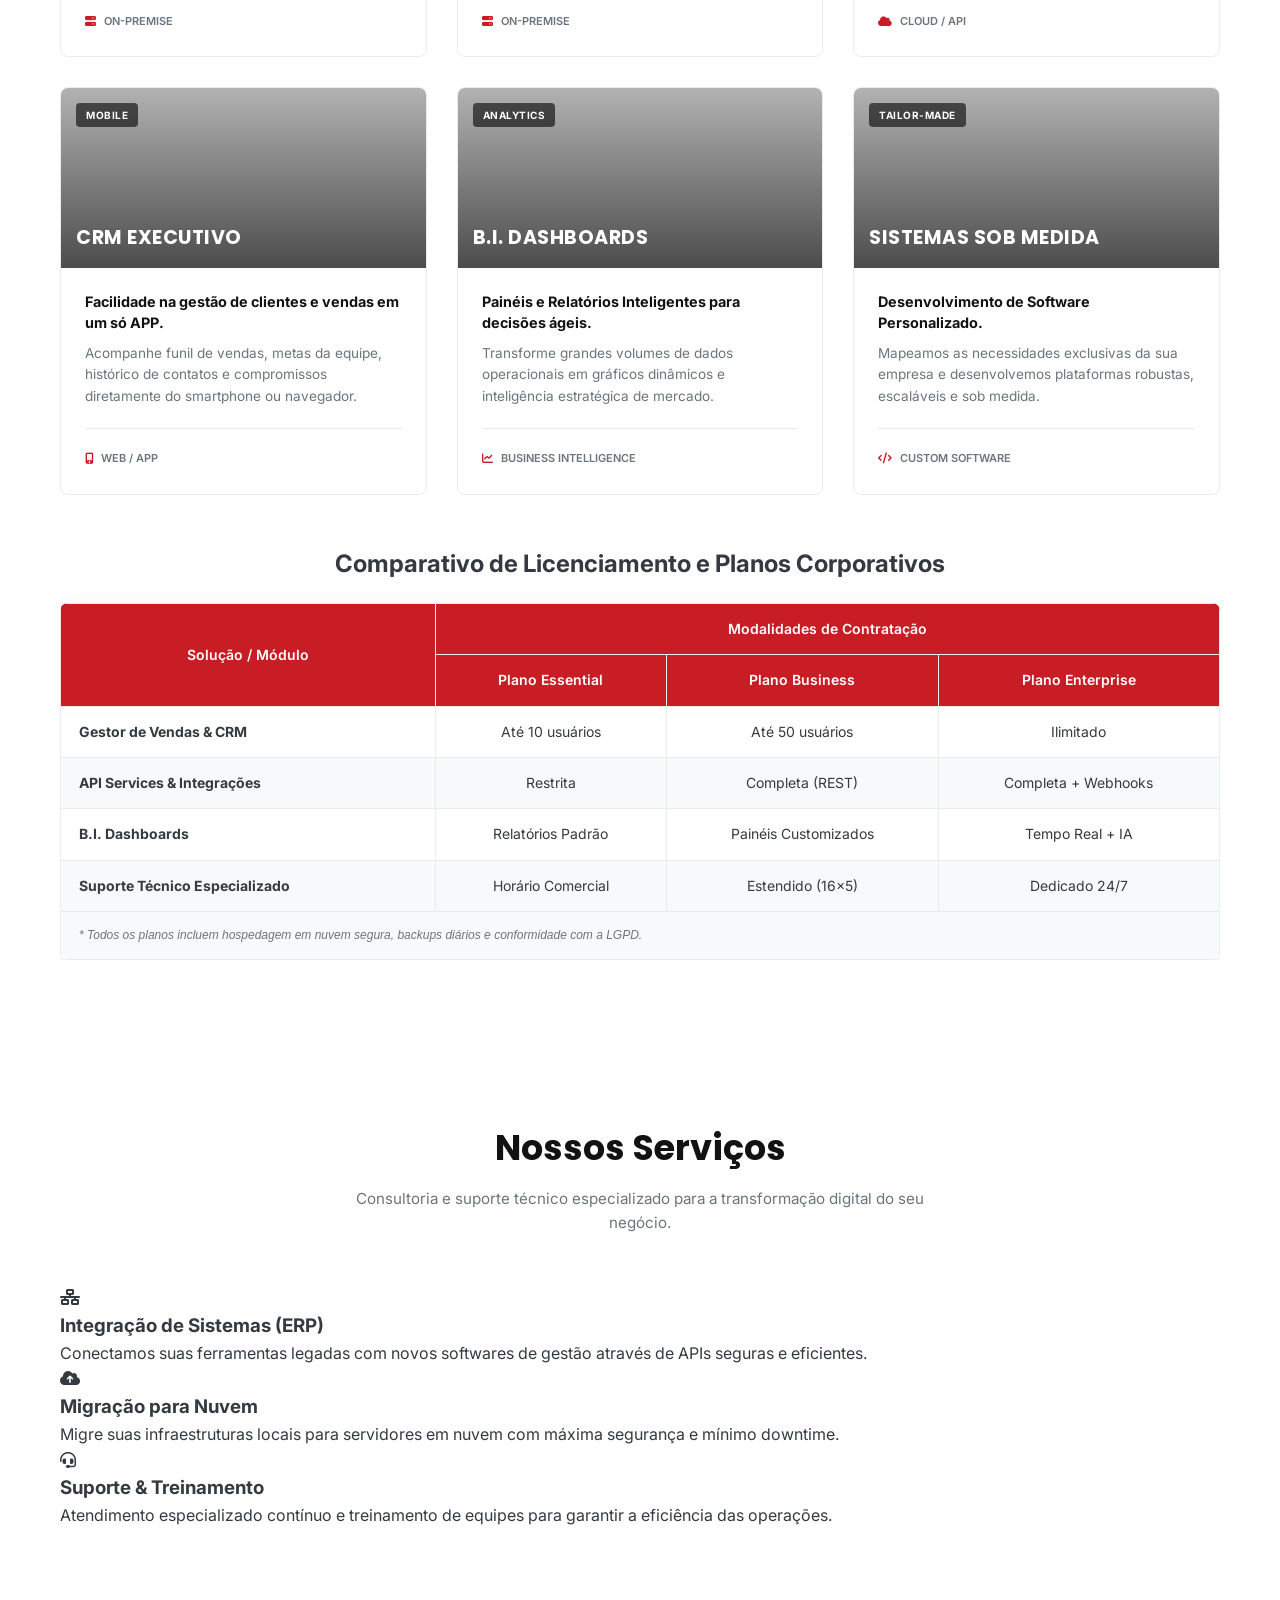
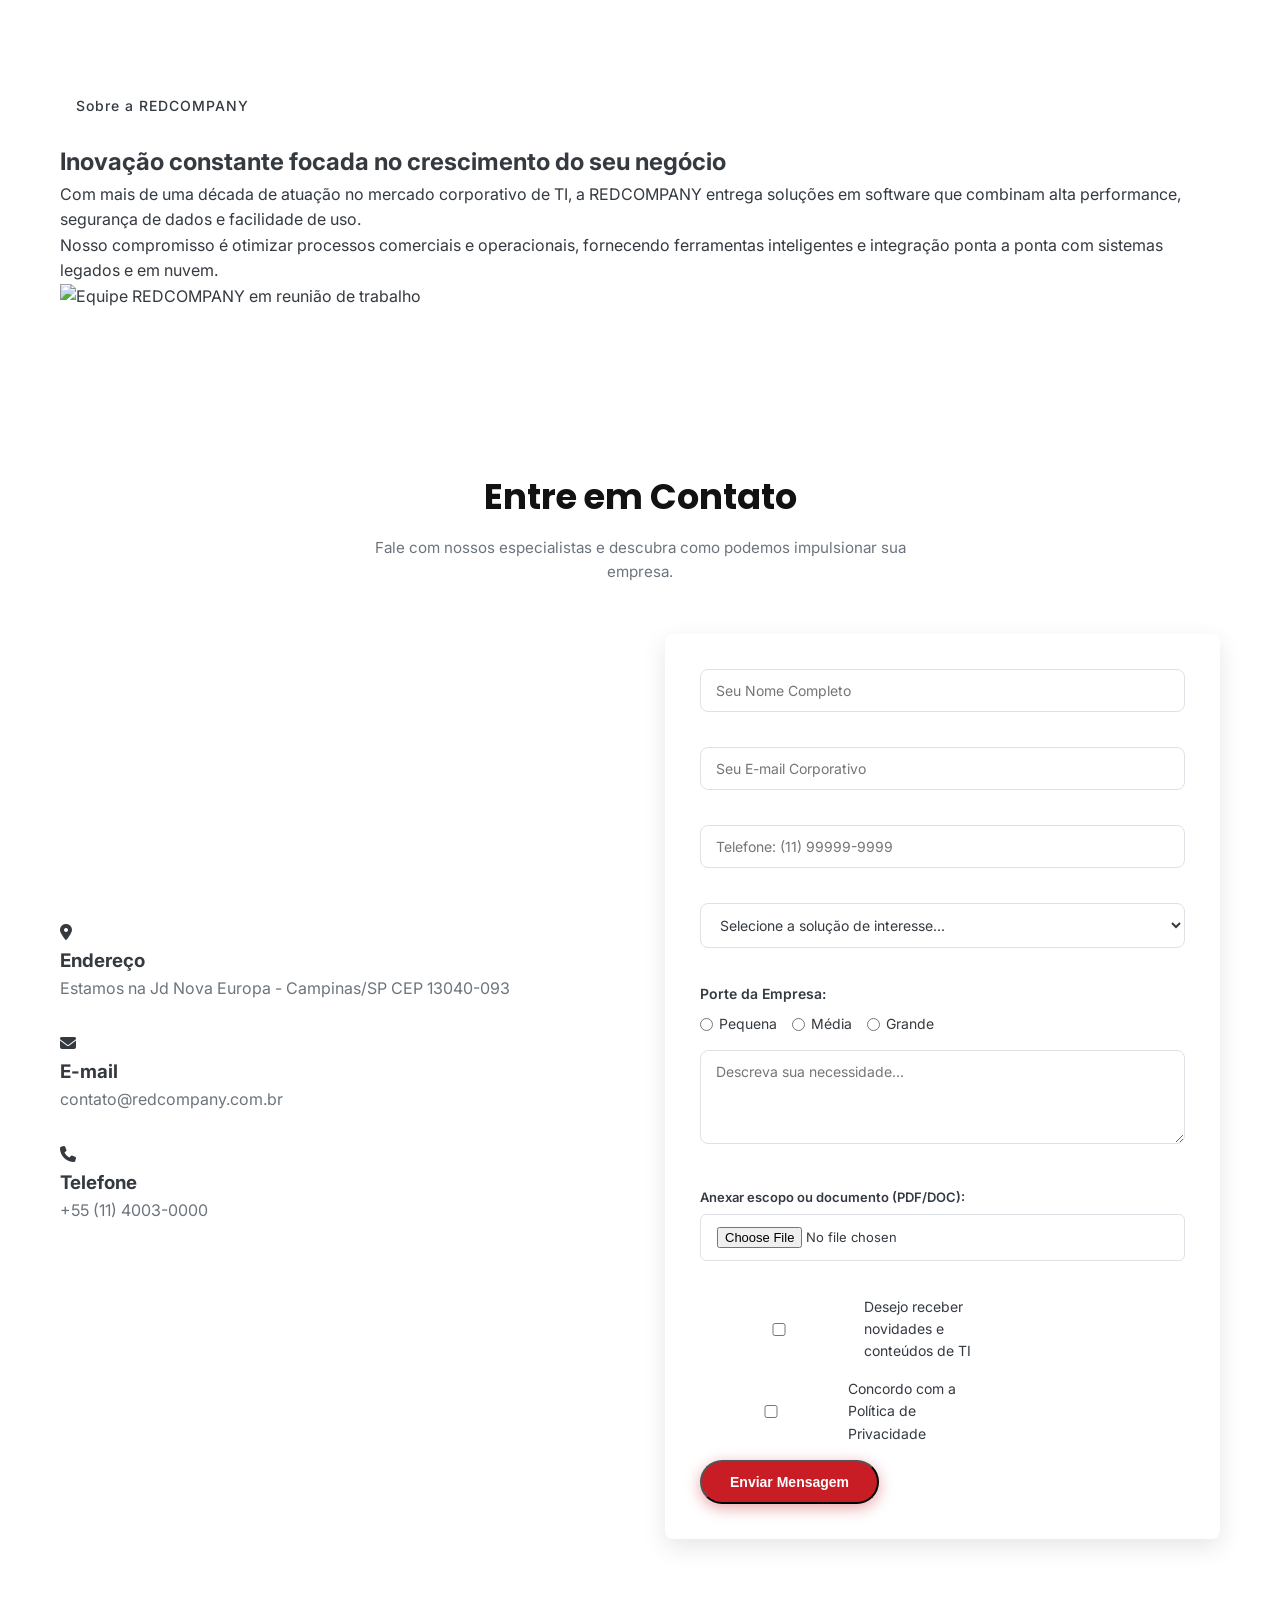
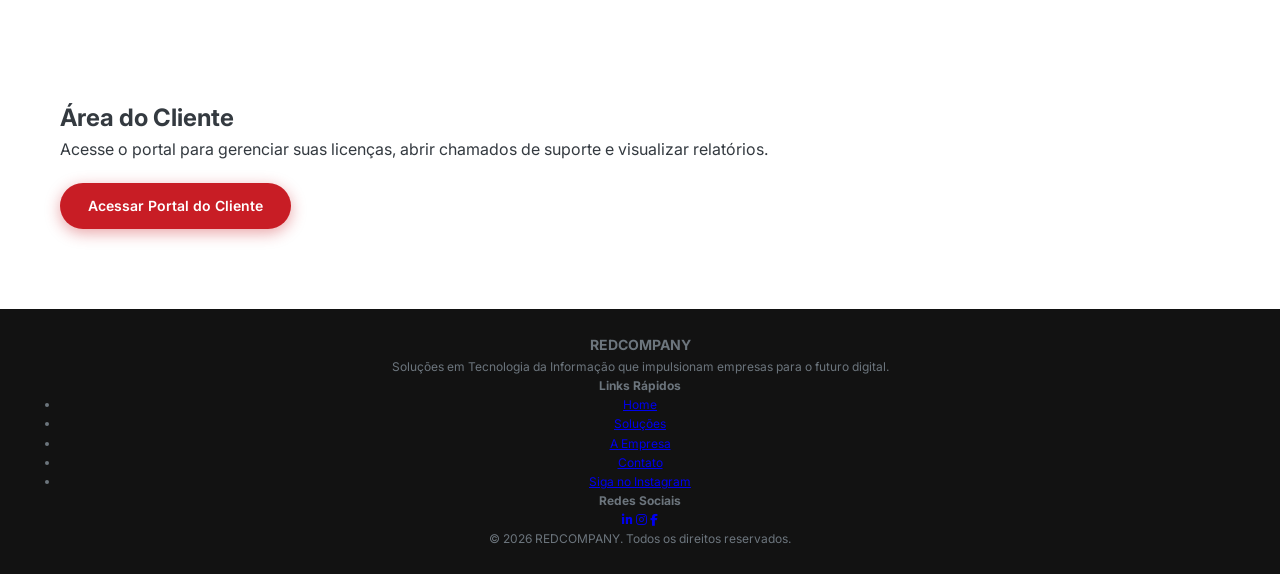
==== commit 9ba692fb: "Update index.html" ====
--- a/index.html
+++ b/index.html
@@ -430,7 +430,7 @@
         <div class="container text-center">
             <h2>Área do Cliente</h2>
             <p>Acesse o portal para gerenciar suas licenças, abrir chamados de suporte e visualizar relatórios.</p>
-            <a href="#" class="btn-hero-primary" style="margin-top: 20px; display: inline-block;">Acessar Portal do Cliente</a>
+            <a href="portal.html" class="btn-hero-primary" style="margin-top: 20px; display: inline-block;">Acessar Portal do Cliente</a>
         </div>
     </section>
     </main>
--- a/style.css
+++ b/style.css
@@ -1027,3 +1027,59 @@
         display: none;
     }
 }
+
+
+/* ==========================================================================
+   Tabela Estruturada de Planos (Fase 2)
+   ========================================================================== */
+.tabela-container {
+    margin-top: 50px;
+    overflow-x: auto;
+}
+
+.tabela-container h3 {
+    text-align: center;
+    font-size: 1.5rem;
+    color: var(--gray-900);
+    margin-bottom: 20px;
+}
+
+.tabela-planos {
+    width: 100%;
+    border-collapse: collapse;
+    background-color: var(--white);
+    box-shadow: var(--shadow-md);
+    border-radius: var(--radius);
+    overflow: hidden;
+    font-size: 14px;
+}
+
+.tabela-planos th,
+.tabela-planos td {
+    padding: 14px 18px;
+    border: 1px solid var(--gray-200);
+    text-align: center;
+}
+
+.tabela-planos thead th {
+    background-color: var(--primary);
+    color: var(--white);
+    font-weight: 600;
+}
+
+.tabela-planos tbody tr:nth-child(even) {
+    background-color: var(--gray-100);
+}
+
+.tabela-planos tbody td:first-child {
+    text-align: left;
+    color: var(--gray-900);
+}
+
+.tabela-planos tfoot td {
+    background-color: var(--gray-100);
+    font-size: 12px;
+    color: var(--gray-600);
+    text-align: left;
+    font-style: italic;
+}
